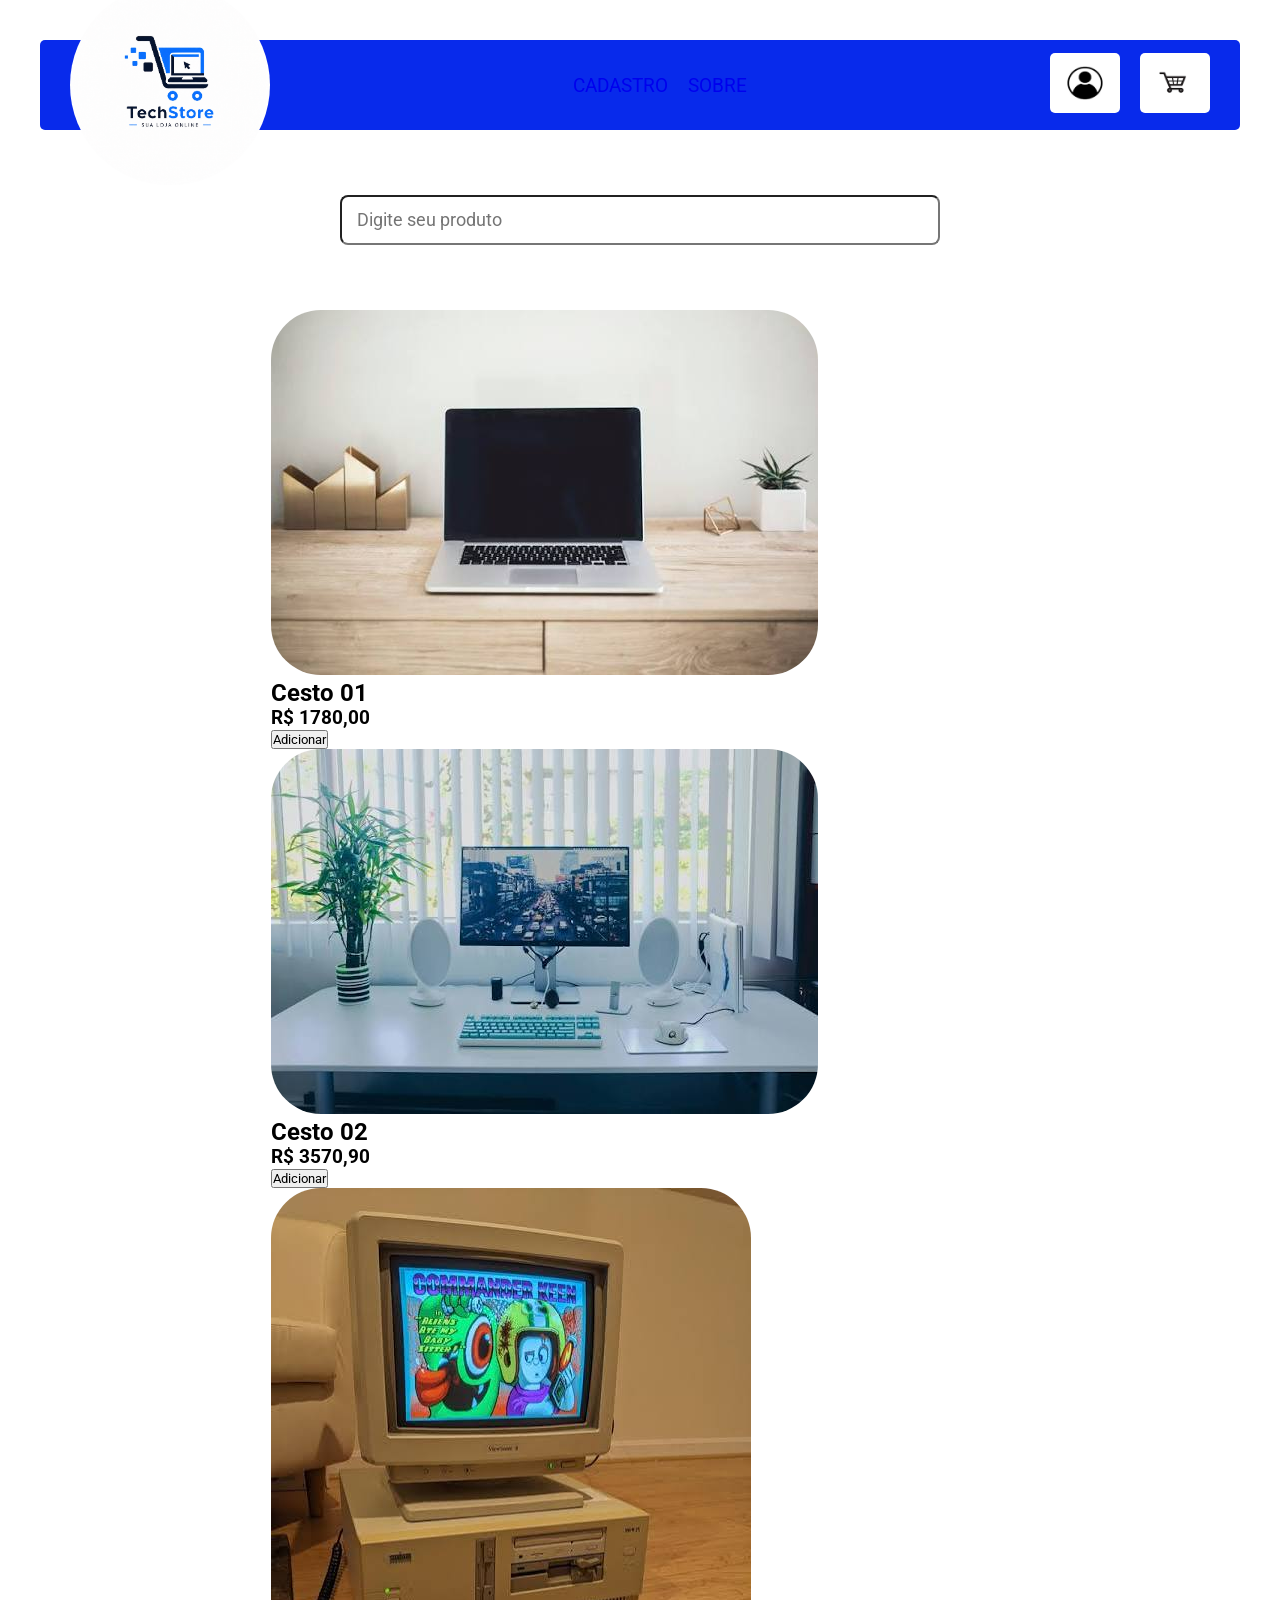
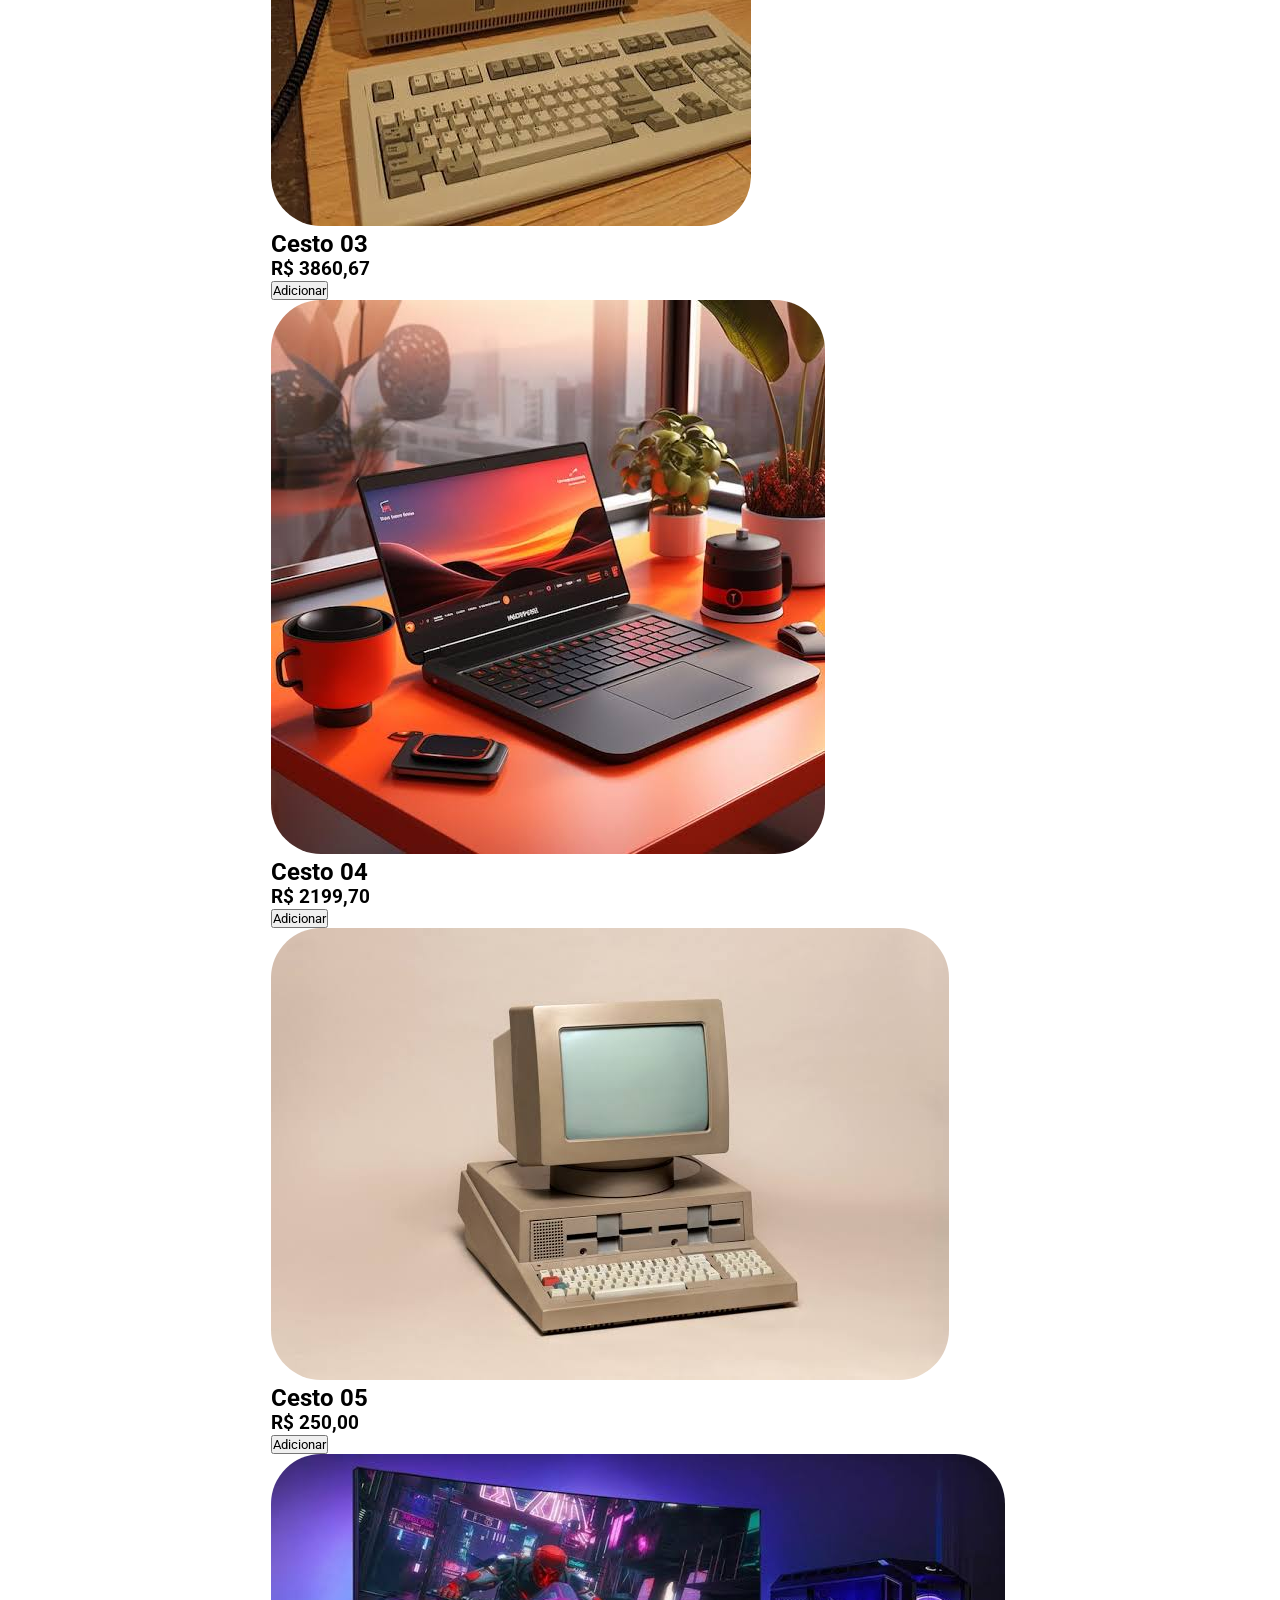
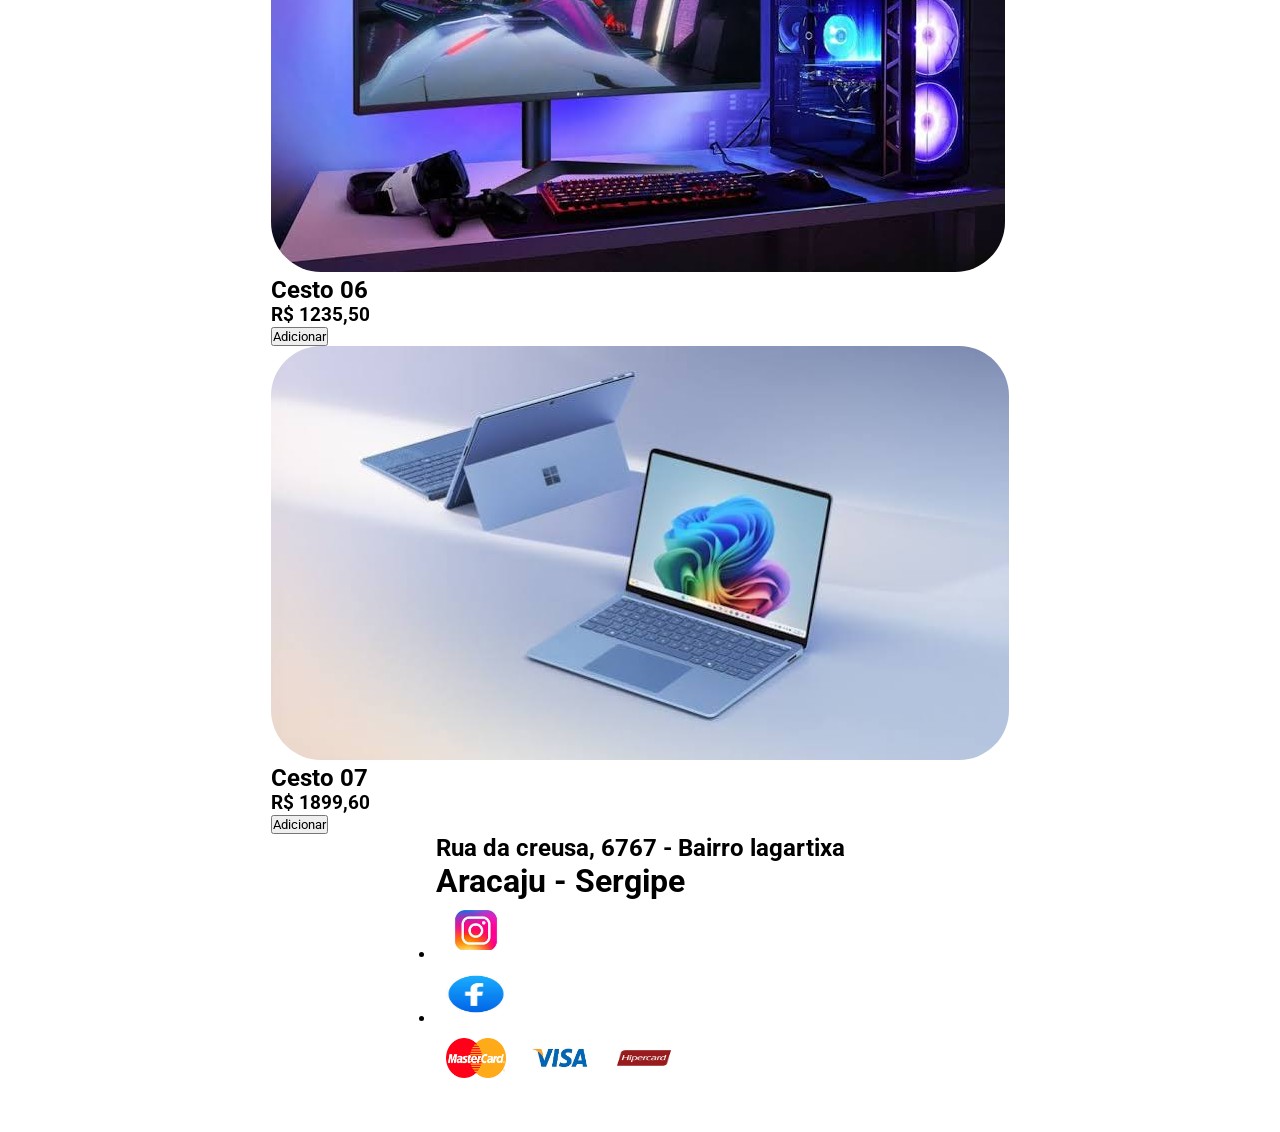
==== index.html @ 37d6b746 "organizei algumas funções do site]" ====
<!doctype html>
<html lang="pt-br">
  <head>
    <meta charset="UTF-8" />
    <meta name="viewport" content="width=device-width, initial-scale=1.0" />
    <title>Loja de computadores</title>

    <link rel="stylesheet" href="CSS/style_estrutura_pagina.css" />

    <link
      rel="icon"
      href="imagens/icones/logo_loja.png.png"
      type="image/x-icon"
    />
  </head>
  <body>
    <main id="geral">
      <header id="cabecalho">
        <div id="logo">
          <a href="index.html">
            <img src="imagens/icones/logo_loja.png.png" alt="logo-loja" />
          </a>
        </div>
        <nav id="menu">
          <ul>
            <li>
              <a href="paginas/cadastro.html" class="link_menu">Cadastro</a>
            </li>
            <li><a href="paginas/sobre.html" class="link_menu">Sobre</a></li>
          </ul>
        </nav>

        <div id="div-icones">
          <ul>
            <li>
              <a href="paginas/login.html" class="link_icone"
                ><img src="imagens/icones/download (3).png" alt="logo-login"
              /></a>
            </li>
            <li>
              <a href="paginas/carrinho.html" class="link_icone"
                ><img src="imagens/icones/download (2).png" alt="logo-carrinho"
              /></a>
            </li>
          </ul>
        </div>
      </header>

      <section id="barra-pesquisa">
        <input
          type="text"
          name="pesquisa"
          id="pesquisa"
          placeholder="Digite seu produto"
        />
      </section>

      <section id="cards">
        <div class="card">
          <img src="imagens/images (8).jpg" alt="Cesto 01" class="img_card" />

          <h2 class="titulo_card">Cesto 01</h2>
          <h3 class="valor_card">R$ 1780,00</h3>
          <button class="btn_card">Adicionar</button>
        </div>

        <div class="card">
          <img src="imagens/images (9).jpg" alt="Cesto 02" class="img_card" />
          <h2 class="titulo_card">Cesto 02</h2>
          <h3 class="valor_card">R$ 3570,90</h3>
          <button class="btn_card">Adicionar</button>
        </div>

        <div class="card">
          <img src="imagens/images (6).jpg" alt="Cesto 03" class="img_card" />
          <h2 class="titulo_card">Cesto 03</h2>
          <h3 class="valor_card">R$ 3860,67</h3>
          <button class="btn_card">Adicionar</button>
        </div>

        <div class="card">
          <img src="imagens/images (11).jpg" alt="Cesto 04" class="img_card" />
          <h2 class="titulo_card">Cesto 04</h2>
          <h3 class="valor_card">R$ 2199,70</h3>
          <button class="btn_card">Adicionar</button>
        </div>

        <div class="card">
          <img src="imagens/images (12).jpg" alt="Cesto 05" class="img_card" />
          <h2 class="titulo_card">Cesto 05</h2>
          <h3 class="valor_card">R$ 250,00</h3>
          <button class="btn_card">Adicionar</button>
        </div>

        <div class="card">
          <img src="imagens/images.jpg" alt="Cesto 06" class="img_card" />
          <h2 class="titulo_card">Cesto 06</h2>
          <h3 class="valor_card">R$ 1235,50</h3>
          <button class="btn_card">Adicionar</button>
        </div>

        <div class="card">
          <img src="imagens/images (14).jpg" alt="Cesto 07" class="img_card" />
          <h2 class="titulo_card">Cesto 07</h2>
          <h3 class="valor_card">R$ 1899,60</h3>
          <button class="btn_card">Adicionar</button>
        </div>
      </section>

      <footer id="rodape">
        <div id="dadosloja">
          <h2>Rua da creusa, 6767 - Bairro lagartixa</h2>
          <h1>Aracaju - Sergipe</h1>
        </div>

        <div id="icone_sociais">
          <ul>
            <li>
              <a href="https://www.instagram.com/seu_usuario"
                ><img src="imagens/icones/instagram_logo.png" alt="instagram"
              /></a>
            </li>
            <li>
              <a href="https://www.facebook.com/seu_usuario"
                ><img src="imagens/icones/facebook_logo.png" alt="facebook"
              /></a>
            </li>
          </ul>
          <!----->
          <div id="cartoes">
            <img src="imagens/icones/download.png" alt="hipercard" />
            <img src="imagens/icones/download.jpg" alt="mastercard" />
            <img src="imagens/icones/download (1).png" alt="visa" />
          </div>
        </div>
      </footer>
    </main>
  </body>
</html>
---- CSS/style_estrutura_pagina.css ----
@import url('https://fonts.googleapis.com/css2?family=Roboto:ital,wght@0,100..900;1,100..900&display=swap');




*{
    margin: 0px;
    padding: 0px;
    box-sizing: border-box;
    font-family: 'roboto', sans-serif;
}

:root{
    --cor_principal: #082aeb;
    --cor_botao01: #e9e9e9; 
    --cor_vermelha: rgb(214, 22, 22);
    --cor_link_menu: rgb(0, 0, 0);
    --cor_corpo_site: #ffffff;
}

#geral{
    margin: 20px;
    padding: 20px;
    display: flex;
    flex-direction: column;
    justify-content: center;
    align-items: center;
    background-color:  var(--cor_corpo_site);
}

#cabecalho{
    width: 100%;
    height: 90px;
    background-color: var(--cor_principal);
    padding: 0 30px;
    display: flex;
    justify-content: space-between;
    align-items: center;
    border-radius: 5px;
}

.card img{
    border-radius: 50px;
}
#logo img{
    width: 200px;
    height: auto;
    display: block;
    border-radius: 600px;
}

#menu{
    width: 350px;
    height: 50px;
    display: flex;
    align-items: center;
    justify-content: center;
}

#cabecalho ul{
    display: flex;
    list-style: none;
    text-align: center;
    gap: 20px;
}

#div-icones img{
    width: 70px;
    height: 60px;
    border-radius: 5px;
}

#menu a:link{
    font-size: 1.2em;
    text-transform: uppercase;
    text-decoration: none;
}

#menu a:visited{
    font-size: 1.3em;
    text-decoration: none;
    color: var(--cor_link_menu);
}

#menu a:hover{
    font-size: 1.6em;
    text-transform: uppercase;
    text-decoration: none;
    color: var(--cor_botao01);
}

#menu a:active{
    font-size: 1.3em;
    text-transform: uppercase;
    text-decoration: none;
    color: var(--cor_vermelha);
}

#barra-pesquisa{
    width: 800px;
    height: 180px;
    display: flex;
    align-items: center;
    justify-content: center;
}

#pesquisa{
    width: 80%;
    max-width: 600px;
    height: 50px;
    padding: 15px;
    border-radius: 8px;
    font-size: 1.1em;
}

#icone_sociais img{
    width: 80px;
    padding: 10px;
    align-items: center;
    height: 60px;
}
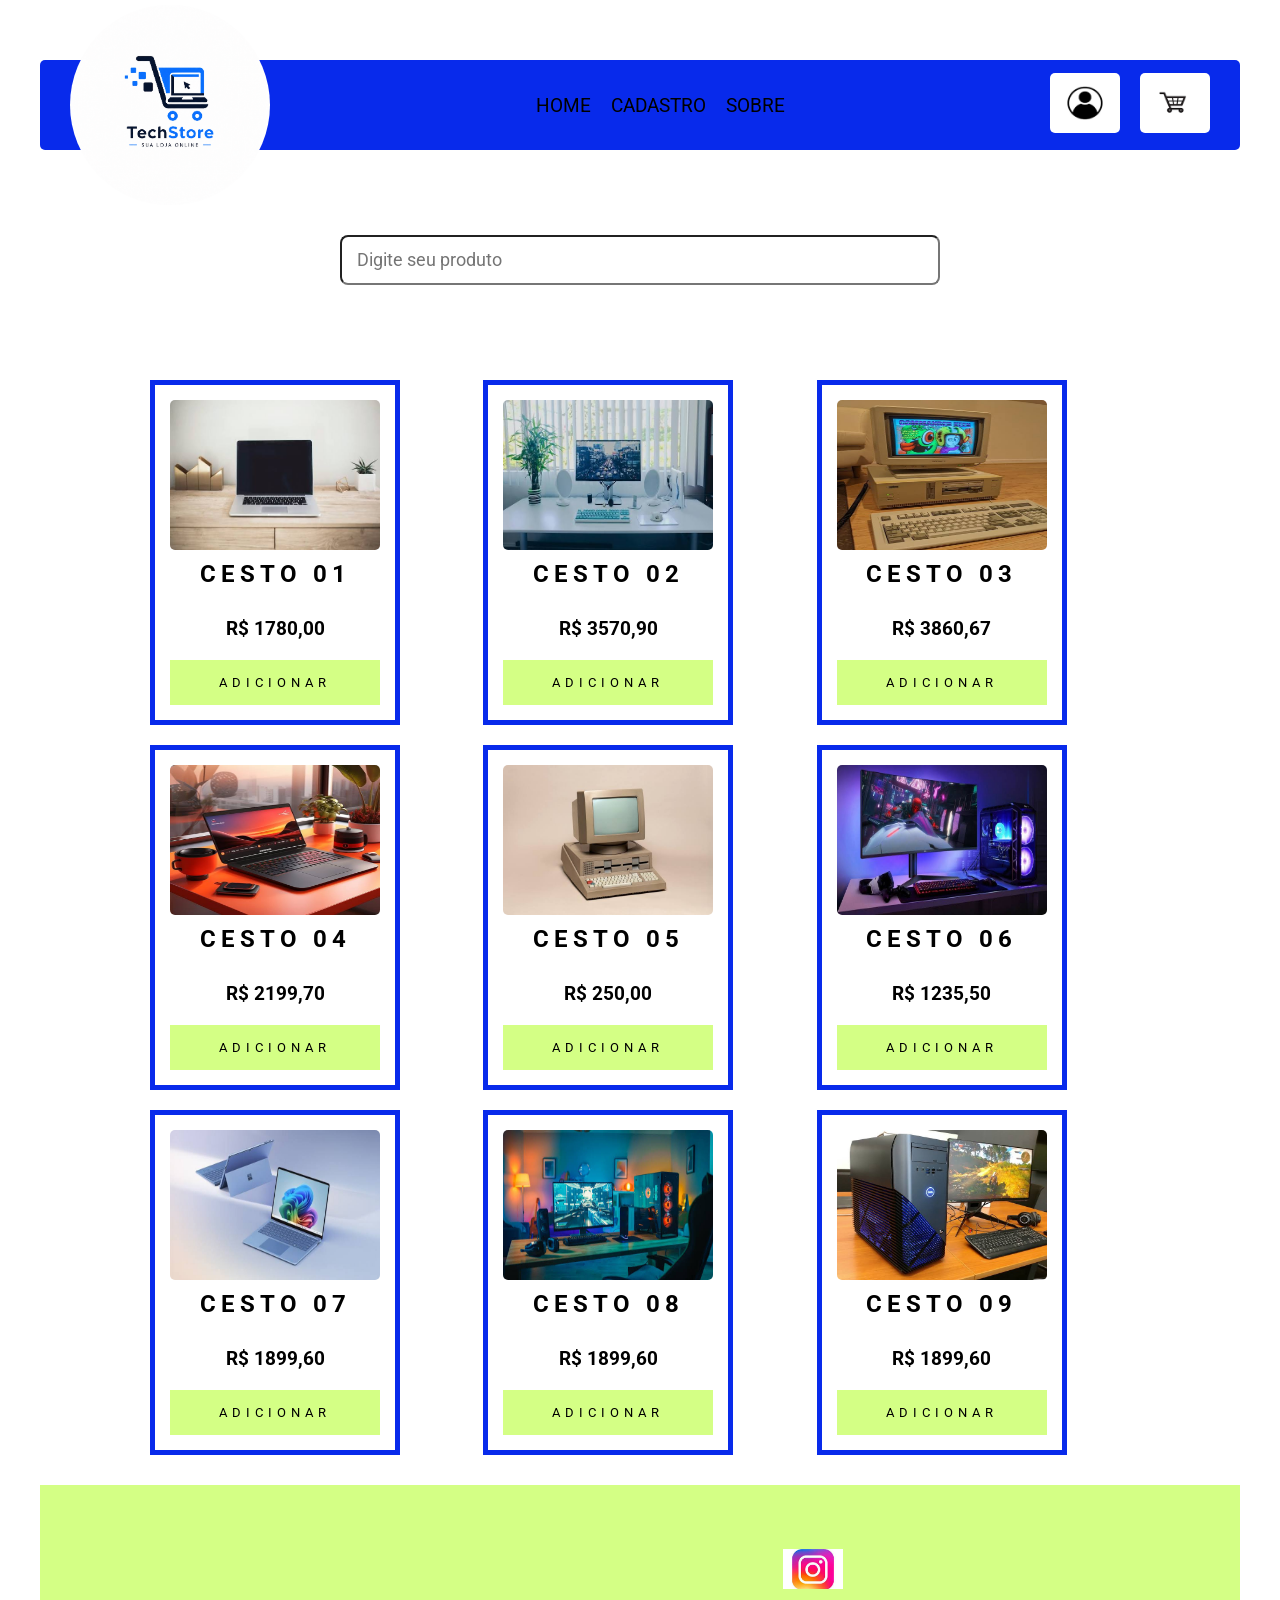
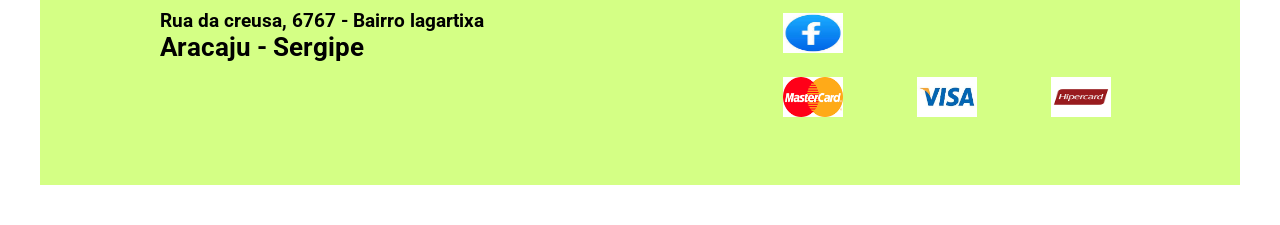
==== commit cb319ae3: "fiz alterações no meu site" ====
--- a/index.html
+++ b/index.html
@@ -24,8 +24,9 @@
         <nav id="menu">
           <ul>
             <li>
-              <a href="paginas/cadastro.html" class="link_menu">Cadastro</a>
+              <a href="paginas/cadastro.html" class="link_menu">Home</a>
             </li>
+            <li><a href="paginas/sobre.html" class="link_menu">Cadastro</a></li>
             <li><a href="paginas/sobre.html" class="link_menu">Sobre</a></li>
           </ul>
         </nav>
@@ -105,6 +106,20 @@
           <h3 class="valor_card">R$ 1899,60</h3>
           <button class="btn_card">Adicionar</button>
         </div>
+
+        <div class="card">
+          <img src="imagens/images (1).jpg" alt="Cesto 08" class="img_card" />
+          <h2 class="titulo_card">Cesto 08</h2>
+          <h3 class="valor_card">R$ 1899,60</h3>
+          <button class="btn_card">Adicionar</button>
+        </div>
+
+        <div class="card">
+          <img src="imagens/imagens (1).jpg" alt="Cesto 09" class="img_card" />
+          <h2 class="titulo_card">Cesto 09</h2>
+          <h3 class="valor_card">R$ 1899,60</h3>
+          <button class="btn_card">Adicionar</button>
+        </div>
       </section>
 
       <footer id="rodape">
@@ -136,4 +151,4 @@
       </footer>
     </main>
   </body>
-</html>
+</html>
--- a/CSS/style_estrutura_pagina.css
+++ b/CSS/style_estrutura_pagina.css
@@ -16,6 +16,8 @@
     --cor_vermelha: rgb(214, 22, 22);
     --cor_link_menu: rgb(0, 0, 0);
     --cor_corpo_site: #ffffff;
+    --cor_suave: #d4ff85;
+    --cor_branca: #ffff;
 }
 
 #geral{
@@ -34,13 +36,14 @@
     background-color: var(--cor_principal);
     padding: 0 30px;
     display: flex;
+    margin: 20px 0px;
     justify-content: space-between;
     align-items: center;
     border-radius: 5px;
 }
 
 .card img{
-    border-radius: 50px;
+    border-radius: 5px;
 }
 #logo img{
     width: 200px;
@@ -74,6 +77,7 @@
     font-size: 1.2em;
     text-transform: uppercase;
     text-decoration: none;
+    color: var(--cor_link_menu);
 }
 
 #menu a:visited{
@@ -118,11 +122,82 @@
     padding: 10px;
     align-items: center;
     height: 60px;
-}
-
-
-
-
-
-
-
+    margin-left: 50px;
+}
+
+#icone_sociais ul{
+    list-style: none;
+}
+
+#cards{
+    background-color: rgb(255, 255, 255);
+    width: 1000px;
+    min-height: 600px;
+    margin: 20px 0;
+    padding: 10px;
+    display: grid;
+    grid-template-columns: repeat(auto-fit, minmax(250px, 1fr));
+    gap: 20px;
+}
+
+.card{
+    width: 250px;
+    min-height: 300px;
+    border: solid 5px var(--cor_principal);
+    padding: 15px;
+    display: flex;
+    flex-direction: column;
+    align-items: center;
+    justify-content: center;
+}
+
+.card:hover{
+    transform: translatey(-5px);
+
+}
+
+.card h2{
+    text-transform: uppercase;
+    letter-spacing: 5px;
+    margin: 10px 0px;
+}
+
+.card h3{
+    margin: 20px 0px;
+}
+
+.card button{
+    width: 100%;
+    height: 45px;
+    text-transform: uppercase;
+    letter-spacing: 5px;
+    border: none;
+    background-color: var(--cor_suave);
+    cursor: pointer;
+}
+
+.card img{
+    width: 100%;
+    height: 150px;
+}
+
+/*FORMATAÇÃO DO RODAPÉ*/
+#rodape{
+    width: 100%;
+    height: 300px;
+    background-color: var(--cor_suave);
+    display: flex;
+    align-items: center;
+    justify-content: center;
+    justify-content: space-around;
+}
+
+#dadosloja{
+    font-size: 0.8em;
+}
+
+div-cartoes img{
+    width: 25px;
+    height: 25px;
+}
+
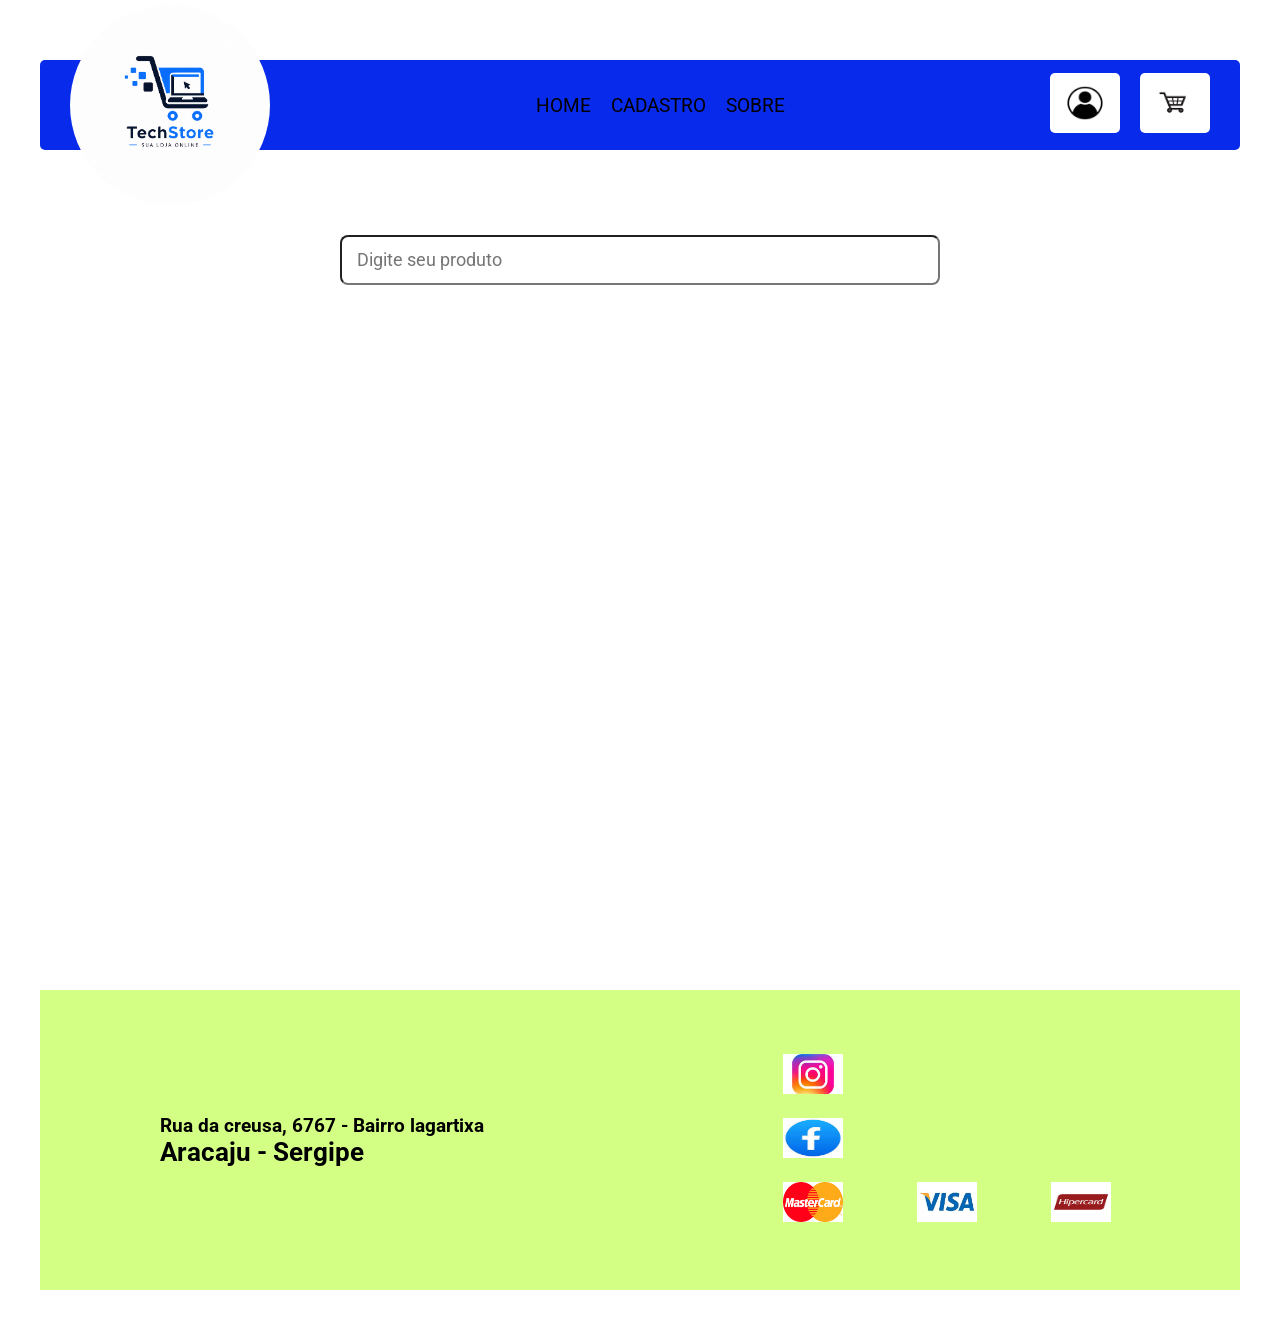
==== commit 102bcf1f: "finalizei o codigo da pasta js" ====
--- a/index.html
+++ b/index.html
@@ -6,6 +6,8 @@
     <title>Loja de computadores</title>
 
     <link rel="stylesheet" href="CSS/style_estrutura_pagina.css" />
+
+    <script src="JS/carrega_produtos.js" type="module" defer></script>
 
     <link
       rel="icon"
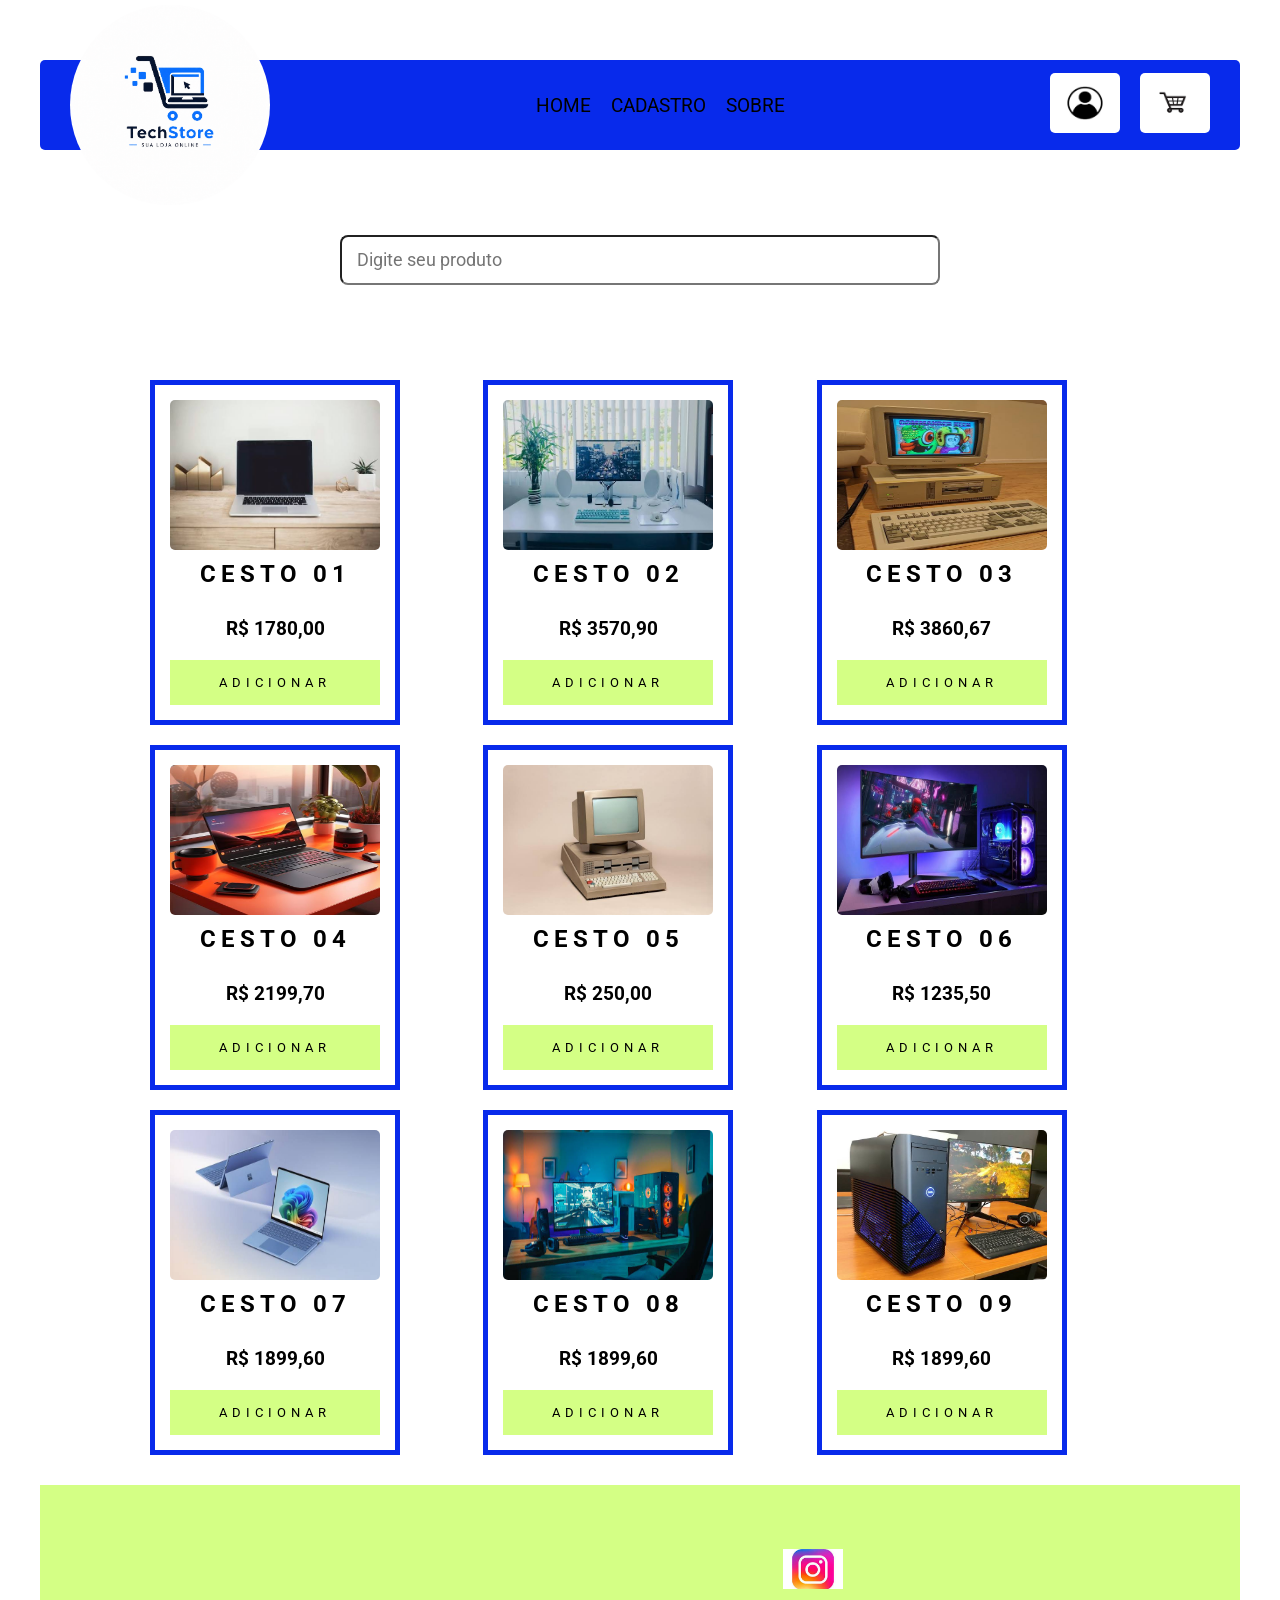
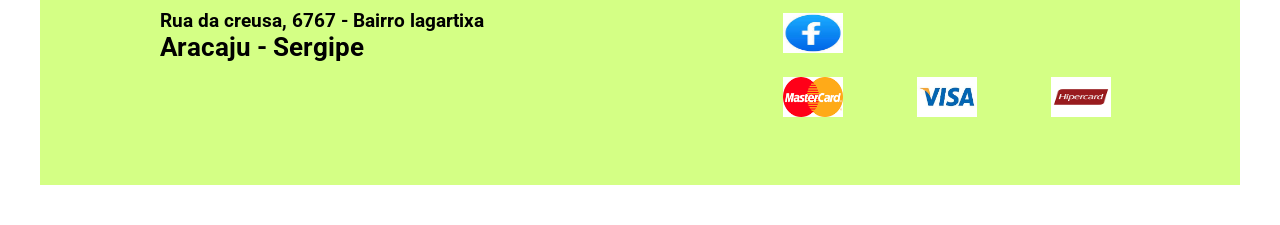
==== commit 8953e0ca: "fiz alterações na pasta js" ====
--- a/index.html
+++ b/index.html
@@ -7,7 +7,6 @@
 
     <link rel="stylesheet" href="CSS/style_estrutura_pagina.css" />
 
-    <script src="JS/carrega_produtos.js" type="module" defer></script>
 
     <link
       rel="icon"
@@ -24,7 +23,7 @@
           </a>
         </div>
         <nav id="menu">
-          <ul>
+          <ul id="menu-secoes">
             <li>
               <a href="paginas/cadastro.html" class="link_menu">Home</a>
             </li>
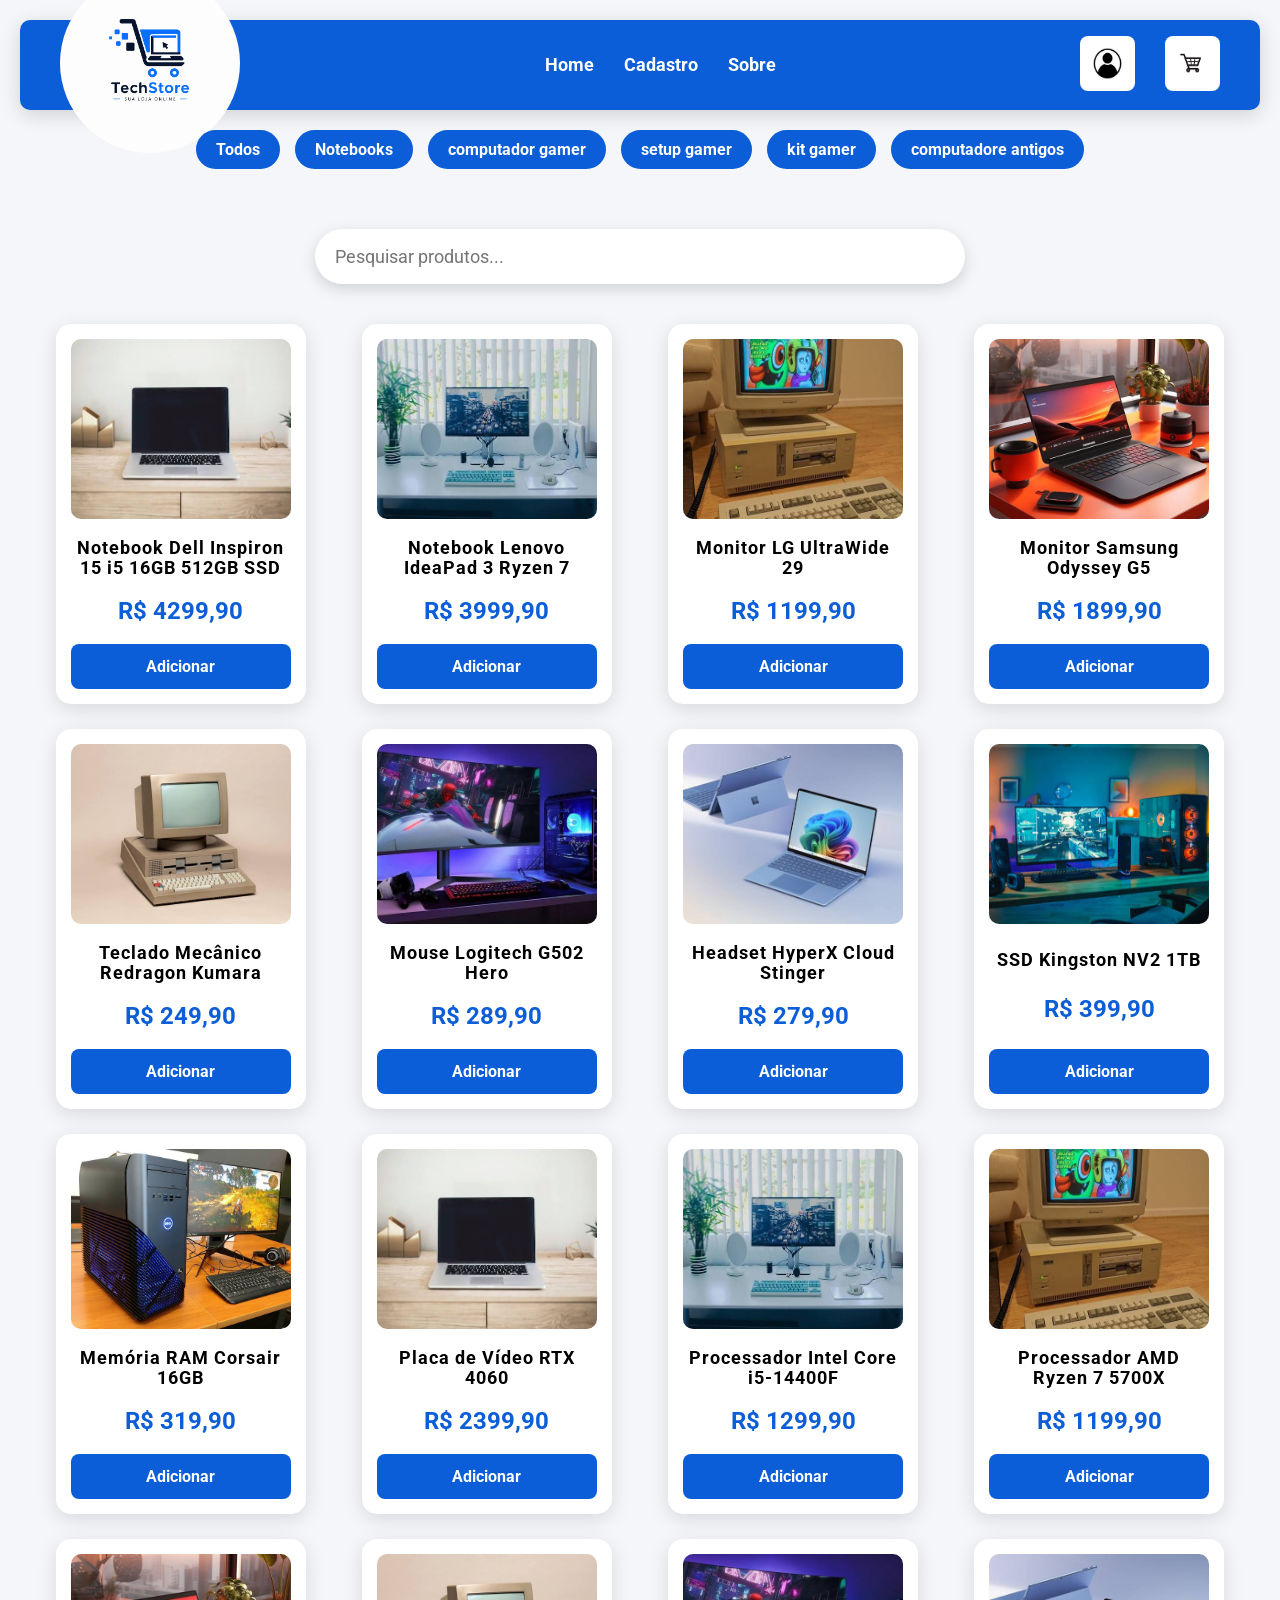
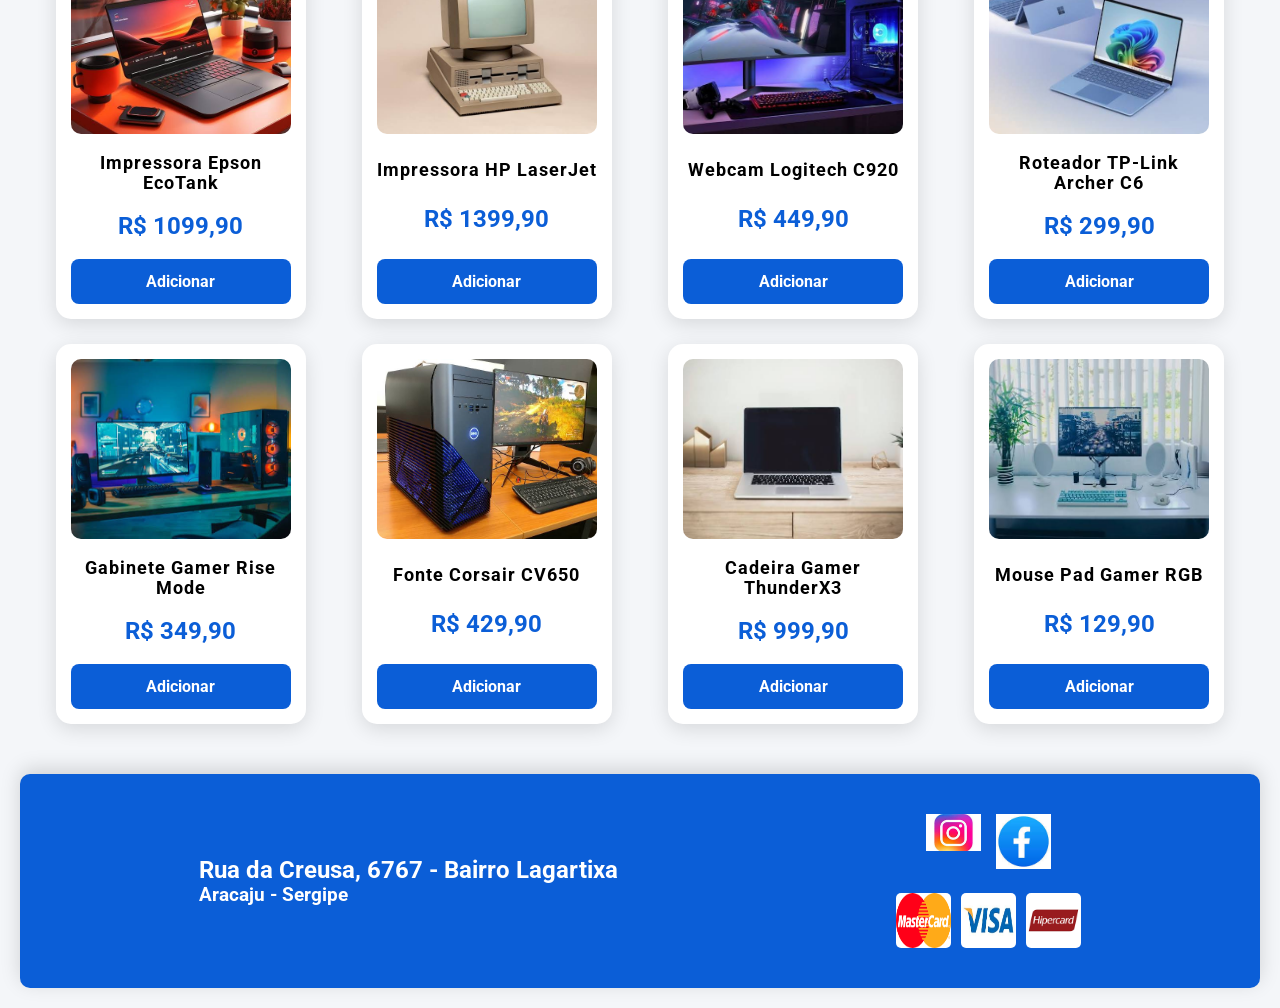
==== commit f7f55c27: "fiz alterações no em todas as pastas" ====
--- a/index.html
+++ b/index.html
@@ -1,155 +1,122 @@
-<!doctype html>
-<html lang="pt-br">
-  <head>
-    <meta charset="UTF-8" />
-    <meta name="viewport" content="width=device-width, initial-scale=1.0" />
-    <title>Loja de computadores</title>
+<!DOCTYPE html>
+<html lang="pt-BR">
 
-    <link rel="stylesheet" href="CSS/style_estrutura_pagina.css" />
+<head>
+  <meta charset="UTF-8">
+  <meta name="viewport" content="width=device-width, initial-scale=1.0">
+  <title>Loja de Computadores</title>
 
+  <link rel="stylesheet" href="CSS/style_estrutura_pagina.css">
 
-    <link
-      rel="icon"
-      href="imagens/icones/logo_loja.png.png"
-      type="image/x-icon"
-    />
-  </head>
-  <body>
-    <main id="geral">
-      <header id="cabecalho">
-        <div id="logo">
-          <a href="index.html">
-            <img src="imagens/icones/logo_loja.png.png" alt="logo-loja" />
-          </a>
-        </div>
-        <nav id="menu">
-          <ul id="menu-secoes">
-            <li>
-              <a href="paginas/cadastro.html" class="link_menu">Home</a>
-            </li>
-            <li><a href="paginas/sobre.html" class="link_menu">Cadastro</a></li>
-            <li><a href="paginas/sobre.html" class="link_menu">Sobre</a></li>
-          </ul>
-        </nav>
+  <script type="module" src="JS/carrega_produtos.js" defer></script>
 
-        <div id="div-icones">
-          <ul>
-            <li>
-              <a href="paginas/login.html" class="link_icone"
-                ><img src="imagens/icones/download (3).png" alt="logo-login"
-              /></a>
-            </li>
-            <li>
-              <a href="paginas/carrinho.html" class="link_icone"
-                ><img src="imagens/icones/download (2).png" alt="logo-carrinho"
-              /></a>
-            </li>
-          </ul>
-        </div>
-      </header>
+  <link rel="icon" href="imagens/icones/logo_loja.png.png" type="image/x-icon">
+</head>
 
-      <section id="barra-pesquisa">
-        <input
-          type="text"
-          name="pesquisa"
-          id="pesquisa"
-          placeholder="Digite seu produto"
-        />
-      </section>
+<body>
 
-      <section id="cards">
-        <div class="card">
-          <img src="imagens/images (8).jpg" alt="Cesto 01" class="img_card" />
+  <main id="geral">
 
-          <h2 class="titulo_card">Cesto 01</h2>
-          <h3 class="valor_card">R$ 1780,00</h3>
-          <button class="btn_card">Adicionar</button>
+    <header id="cabecalho">
+
+      <div id="logo">
+        <a href="index.html">
+          <img src="imagens/icones/logo_loja.png.png" alt="Logo da Loja">
+        </a>
+      </div>
+
+      <nav id="menu">
+        <ul id="menu-secoes">
+          <li><a href="index.html" class="link_menu">Home</a></li>
+          <li><a href="cadastro.html" class="link_menu">Cadastro</a></li>
+          <li><a href="sobre.html" class="link_menu">Sobre</a></li>
+        </ul>
+      </nav>
+
+      <div id="div-icones">
+        <ul>
+          <li>
+            <a href="paginas/login.html">
+              <img src="imagens/icones/download (3).png" alt="Login">
+            </a>
+          </li>
+
+          <li>
+            <a href="paginas/carrinho.html">
+              <img src="imagens/icones/download (2).png" alt="Carrinho">
+            </a>
+          </li>
+        </ul>
+      </div>
+
+    </header>
+
+    <!-- MENU DAS CATEGORIAS -->
+    <section id="categorias-produtos">
+      <ul id="categorias">
+        <!-- Criado pelo JavaScript -->
+      </ul>
+    </section>
+
+    <!-- BARRA DE PESQUISA -->
+    <section id="barra-pesquisa">
+
+      <input type="text" id="pesquisa" placeholder="Pesquisar produtos...">
+
+    </section>
+
+    <!-- PRODUTOS -->
+    <section id="cards">
+
+      <!-- Os cards serão criados pelo JavaScript -->
+
+    </section>
+
+    <!-- RODAPÉ -->
+    <footer id="rodape">
+
+      <div id="dadosloja">
+
+        <h2>Rua da Creusa, 6767 - Bairro Lagartixa</h2>
+
+        <h3>Aracaju - Sergipe</h3>
+
+      </div>
+
+      <div id="icone_sociais">
+
+        <ul>
+
+          <li>
+            <a href="#">
+              <img src="imagens/icones/instagram_logo.png" alt="Instagram">
+            </a>
+          </li>
+
+          <li>
+            <a href="#">
+              <img src="imagens/icones/facebook_logo.png" alt="Facebook">
+            </a>
+          </li>
+
+        </ul>
+
+        <div id="cartoes">
+
+          <img src="imagens/icones/download.png" alt="Hipercard">
+
+          <img src="imagens/icones/download.jpg" alt="Mastercard">
+
+          <img src="imagens/icones/download (1).png" alt="Visa">
+
         </div>
 
-        <div class="card">
-          <img src="imagens/images (9).jpg" alt="Cesto 02" class="img_card" />
-          <h2 class="titulo_card">Cesto 02</h2>
-          <h3 class="valor_card">R$ 3570,90</h3>
-          <button class="btn_card">Adicionar</button>
-        </div>
+      </div>
 
-        <div class="card">
-          <img src="imagens/images (6).jpg" alt="Cesto 03" class="img_card" />
-          <h2 class="titulo_card">Cesto 03</h2>
-          <h3 class="valor_card">R$ 3860,67</h3>
-          <button class="btn_card">Adicionar</button>
-        </div>
+    </footer>
 
-        <div class="card">
-          <img src="imagens/images (11).jpg" alt="Cesto 04" class="img_card" />
-          <h2 class="titulo_card">Cesto 04</h2>
-          <h3 class="valor_card">R$ 2199,70</h3>
-          <button class="btn_card">Adicionar</button>
-        </div>
+  </main>
 
-        <div class="card">
-          <img src="imagens/images (12).jpg" alt="Cesto 05" class="img_card" />
-          <h2 class="titulo_card">Cesto 05</h2>
-          <h3 class="valor_card">R$ 250,00</h3>
-          <button class="btn_card">Adicionar</button>
-        </div>
+</body>
 
-        <div class="card">
-          <img src="imagens/images.jpg" alt="Cesto 06" class="img_card" />
-          <h2 class="titulo_card">Cesto 06</h2>
-          <h3 class="valor_card">R$ 1235,50</h3>
-          <button class="btn_card">Adicionar</button>
-        </div>
-
-        <div class="card">
-          <img src="imagens/images (14).jpg" alt="Cesto 07" class="img_card" />
-          <h2 class="titulo_card">Cesto 07</h2>
-          <h3 class="valor_card">R$ 1899,60</h3>
-          <button class="btn_card">Adicionar</button>
-        </div>
-
-        <div class="card">
-          <img src="imagens/images (1).jpg" alt="Cesto 08" class="img_card" />
-          <h2 class="titulo_card">Cesto 08</h2>
-          <h3 class="valor_card">R$ 1899,60</h3>
-          <button class="btn_card">Adicionar</button>
-        </div>
-
-        <div class="card">
-          <img src="imagens/imagens (1).jpg" alt="Cesto 09" class="img_card" />
-          <h2 class="titulo_card">Cesto 09</h2>
-          <h3 class="valor_card">R$ 1899,60</h3>
-          <button class="btn_card">Adicionar</button>
-        </div>
-      </section>
-
-      <footer id="rodape">
-        <div id="dadosloja">
-          <h2>Rua da creusa, 6767 - Bairro lagartixa</h2>
-          <h1>Aracaju - Sergipe</h1>
-        </div>
-
-        <div id="icone_sociais">
-          <ul>
-            <li>
-              <a href="https://www.instagram.com/seu_usuario"
-                ><img src="imagens/icones/instagram_logo.png" alt="instagram"
-              /></a>
-            </li>
-            <li>
-              <a href="https://www.facebook.com/seu_usuario"
-                ><img src="imagens/icones/facebook_logo.png" alt="facebook"
-              /></a>
-            </li>
-          </ul>
-          <!----->
-          <div id="cartoes">
-            <img src="imagens/icones/download.png" alt="hipercard" />
-            <img src="imagens/icones/download.jpg" alt="mastercard" />
-            <img src="imagens/icones/download (1).png" alt="visa" />
-          </div>
-        </div>
-      </footer>
-    </main>
-  </body>
 </html>
--- a/CSS/style_estrutura_pagina.css
+++ b/CSS/style_estrutura_pagina.css
@@ -1,203 +1,268 @@
-@import url('https://fonts.googleapis.com/css2?family=Roboto:ital,wght@0,100..900;1,100..900&display=swap');
-
-
-
+@import url('https://fonts.googleapis.com/css2?family=Roboto:wght@100..900&display=swap');
 
 *{
-    margin: 0px;
-    padding: 0px;
+    margin: 0;
+    padding: 0;
     box-sizing: border-box;
-    font-family: 'roboto', sans-serif;
+    font-family: 'Roboto', sans-serif;
 }
 
 :root{
-    --cor_principal: #082aeb;
-    --cor_botao01: #e9e9e9; 
-    --cor_vermelha: rgb(214, 22, 22);
-    --cor_link_menu: rgb(0, 0, 0);
-    --cor_corpo_site: #ffffff;
+    --cor_principal: #0b5ed7;
+    --cor_principal_hover:#084298;
+    --cor_botao01: #f8f9fa;
+    --cor_vermelha: #dc3545;
+    --cor_link_menu: #ffffff;
+    --cor_corpo_site: #f4f6f9;
     --cor_suave: #d4ff85;
-    --cor_branca: #ffff;
+    --cor_branca: #ffffff;
+}
+
+body{
+    background: var(--cor_corpo_site);
 }
 
 #geral{
-    margin: 20px;
+    width: 100%;
+    margin: auto;
     padding: 20px;
     display: flex;
     flex-direction: column;
-    justify-content: center;
-    align-items: center;
-    background-color:  var(--cor_corpo_site);
-}
+    align-items: center;
+}
+
+/* CABEÇALHO */
 
 #cabecalho{
     width: 100%;
     height: 90px;
+    background: var(--cor_principal);
+    padding: 0 40px;
+    display: flex;
+    justify-content: space-between;
+    align-items: center;
+    border-radius: 10px;
+    box-shadow: 0 5px 20px rgba(0,0,0,.15);
+}
+
+#logo img{
+    width: 180px;
+    border-radius: 50%;
+    transition: .3s;
+}
+
+#logo img:hover{
+    transform: scale(1.05);
+}
+
+#menu{
+    display: flex;
+    align-items: center;
+    justify-content: center;
+}
+
+#cabecalho ul{
+    display: flex;
+    list-style: none;
+    gap: 30px;
+}
+
+#menu a{
+    text-decoration: none;
+    color: white;
+    font-size: 1.1em;
+    font-weight: bold;
+    transition: .3s;
+}
+
+#menu a:hover{
+    color: var(--cor_suave);
+}
+
+#div-icones img{
+    width: 55px;
+    height: 55px;
+    border-radius: 8px;
+    transition: .3s;
+}
+
+#div-icones img:hover{
+    transform: scale(1.1);
+}
+
+/* BARRA DE PESQUISA */
+
+#barra-pesquisa{
+    width: 100%;
+    display: flex;
+    justify-content: center;
+    margin: 40px 0;
+}
+
+#pesquisa{
+    width: 650px;
+    height: 55px;
+    padding: 0 20px;
+    border: none;
+    border-radius: 30px;
+    outline: none;
+    font-size: 1.1em;
+    box-shadow: 0 5px 15px rgba(0,0,0,.15);
+}
+
+/* CARDS */
+
+#cards{
+    width: 1200px;
+    display: grid;
+    grid-template-columns: repeat(auto-fit,minmax(250px,1fr));
+    gap: 25px;
+    justify-items: center;
+}
+
+.card{
+    width:250px;
+    min-height:380px;
+    background: white;
+    border-radius:15px;
+    overflow:hidden;
+    display:flex;
+    flex-direction:column;
+    justify-content:space-between;
+    align-items:center;
+    padding:15px;
+    transition:.3s;
+    box-shadow:0 5px 20px rgba(0,0,0,.12);
+}
+
+.card:hover{
+    transform:translateY(-8px);
+    box-shadow:0 15px 30px rgba(0,0,0,.20);
+}
+
+.card img{
+    width:100%;
+    height:180px;
+    object-fit:cover;
+    border-radius:10px;
+}
+
+.card h2{
+    margin-top:15px;
+    font-size:1.1em;
+    text-align:center;
+    letter-spacing:1px;
+}
+
+.card h3{
+    margin:15px 0;
+}
+
+.valor_card{
+    color:var(--cor_principal);
+    font-size:1.5em;
+    font-weight:bold;
+}
+
+.card button{
+    width:100%;
+    height:45px;
+    border:none;
+    border-radius:8px;
+    background:var(--cor_principal);
+    color:white;
+    font-size:1em;
+    font-weight:bold;
+    cursor:pointer;
+    transition:.3s;
+}
+
+.card button:hover{
+    background:var(--cor_principal_hover);
+}
+
+/* RODAPÉ */
+
+#rodape{
+    width:100%;
+    margin-top:50px;
+    background:var(--cor_principal);
+    color:white;
+    border-radius:10px;
+    display:flex;
+    justify-content:space-around;
+    align-items:center;
+    padding:40px;
+    box-shadow:0 -5px 20px rgba(0,0,0,.15);
+}
+
+#dadosloja h1{
+    margin-top:10px;
+}
+
+#icone_sociais ul{
+    display:flex;
+    list-style:none;
+    justify-content:center;
+    gap:15px;
+    margin-bottom:20px;
+}
+
+#icone_sociais img{
+    width:55px;
+    transition:.3s;
+}
+
+#icone_sociais img:hover{
+    transform:scale(1.15);
+}
+
+#cartoes{
+    display:flex;
+    justify-content:center;
+    gap:10px;
+    margin-top:15px;
+}
+
+#cartoes img{
+    width:55px;
+    border-radius:5px;
+}
+/* MENU DE CATEGORIAS */
+
+#categorias-produtos{
+    width: 100%;
+    display: flex;
+    justify-content: center;
+    margin: 20px 0;
+}
+
+#categorias{
+    list-style: none;
+    display: flex;
+    justify-content: center;
+    align-items: center;
+    gap: 15px;
+    flex-wrap: wrap;
+}
+
+#categorias li{
+    list-style: none;
+}
+
+#categorias a{
+    display: block;
+    padding: 10px 20px;
     background-color: var(--cor_principal);
-    padding: 0 30px;
-    display: flex;
-    margin: 20px 0px;
-    justify-content: space-between;
-    align-items: center;
-    border-radius: 5px;
-}
-
-.card img{
-    border-radius: 5px;
-}
-#logo img{
-    width: 200px;
-    height: auto;
-    display: block;
-    border-radius: 600px;
-}
-
-#menu{
-    width: 350px;
-    height: 50px;
-    display: flex;
-    align-items: center;
-    justify-content: center;
-}
-
-#cabecalho ul{
-    display: flex;
-    list-style: none;
-    text-align: center;
-    gap: 20px;
-}
-
-#div-icones img{
-    width: 70px;
-    height: 60px;
-    border-radius: 5px;
-}
-
-#menu a:link{
-    font-size: 1.2em;
-    text-transform: uppercase;
+    color: white;
     text-decoration: none;
-    color: var(--cor_link_menu);
-}
-
-#menu a:visited{
-    font-size: 1.3em;
-    text-decoration: none;
-    color: var(--cor_link_menu);
-}
-
-#menu a:hover{
-    font-size: 1.6em;
-    text-transform: uppercase;
-    text-decoration: none;
-    color: var(--cor_botao01);
-}
-
-#menu a:active{
-    font-size: 1.3em;
-    text-transform: uppercase;
-    text-decoration: none;
-    color: var(--cor_vermelha);
-}
-
-#barra-pesquisa{
-    width: 800px;
-    height: 180px;
-    display: flex;
-    align-items: center;
-    justify-content: center;
-}
-
-#pesquisa{
-    width: 80%;
-    max-width: 600px;
-    height: 50px;
-    padding: 15px;
-    border-radius: 8px;
-    font-size: 1.1em;
-}
-
-#icone_sociais img{
-    width: 80px;
-    padding: 10px;
-    align-items: center;
-    height: 60px;
-    margin-left: 50px;
-}
-
-#icone_sociais ul{
-    list-style: none;
-}
-
-#cards{
-    background-color: rgb(255, 255, 255);
-    width: 1000px;
-    min-height: 600px;
-    margin: 20px 0;
-    padding: 10px;
-    display: grid;
-    grid-template-columns: repeat(auto-fit, minmax(250px, 1fr));
-    gap: 20px;
-}
-
-.card{
-    width: 250px;
-    min-height: 300px;
-    border: solid 5px var(--cor_principal);
-    padding: 15px;
-    display: flex;
-    flex-direction: column;
-    align-items: center;
-    justify-content: center;
-}
-
-.card:hover{
-    transform: translatey(-5px);
-
-}
-
-.card h2{
-    text-transform: uppercase;
-    letter-spacing: 5px;
-    margin: 10px 0px;
-}
-
-.card h3{
-    margin: 20px 0px;
-}
-
-.card button{
-    width: 100%;
-    height: 45px;
-    text-transform: uppercase;
-    letter-spacing: 5px;
-    border: none;
+    border-radius: 30px;
+    font-weight: bold;
+    transition: .3s;
+}
+
+#categorias a:hover{
     background-color: var(--cor_suave);
-    cursor: pointer;
-}
-
-.card img{
-    width: 100%;
-    height: 150px;
-}
-
-/*FORMATAÇÃO DO RODAPÉ*/
-#rodape{
-    width: 100%;
-    height: 300px;
-    background-color: var(--cor_suave);
-    display: flex;
-    align-items: center;
-    justify-content: center;
-    justify-content: space-around;
-}
-
-#dadosloja{
-    font-size: 0.8em;
-}
-
-div-cartoes img{
-    width: 25px;
-    height: 25px;
-}
-
+    color: black;
+    transform: translateY(-3px);
+}
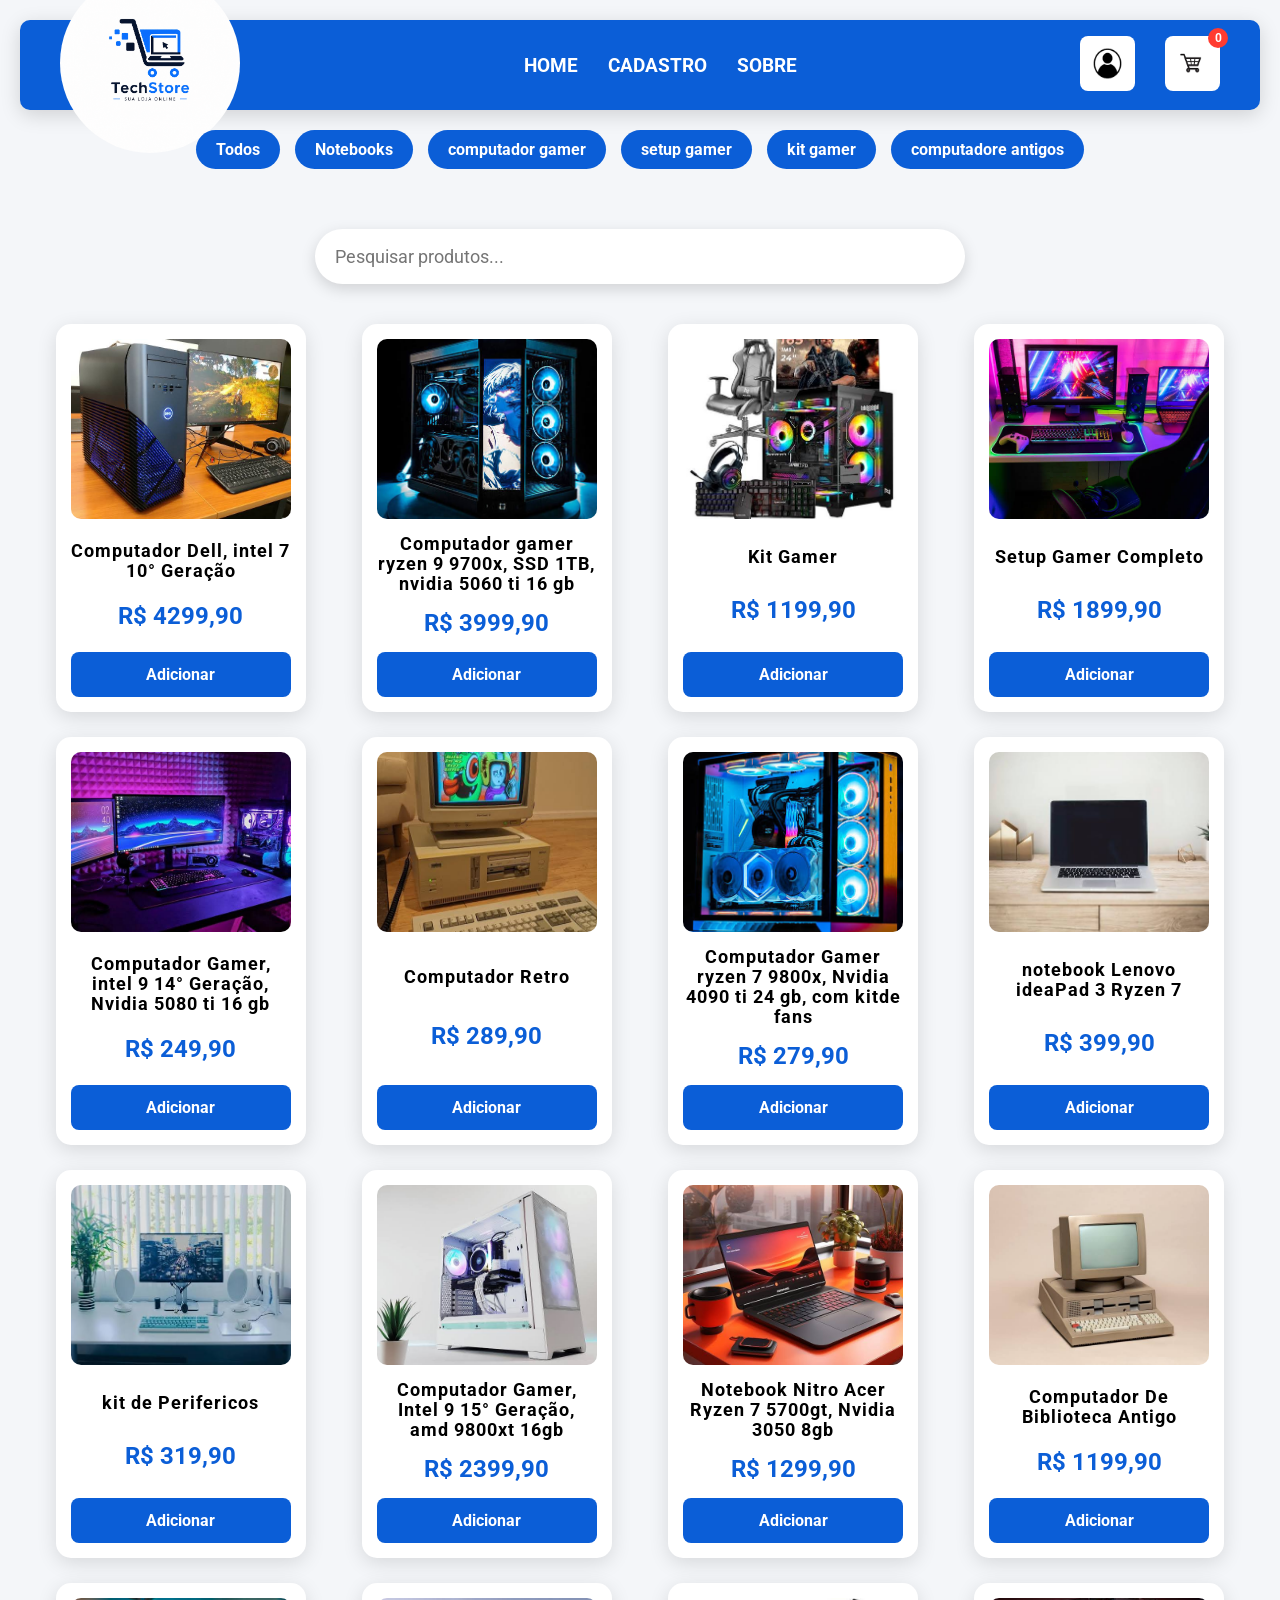
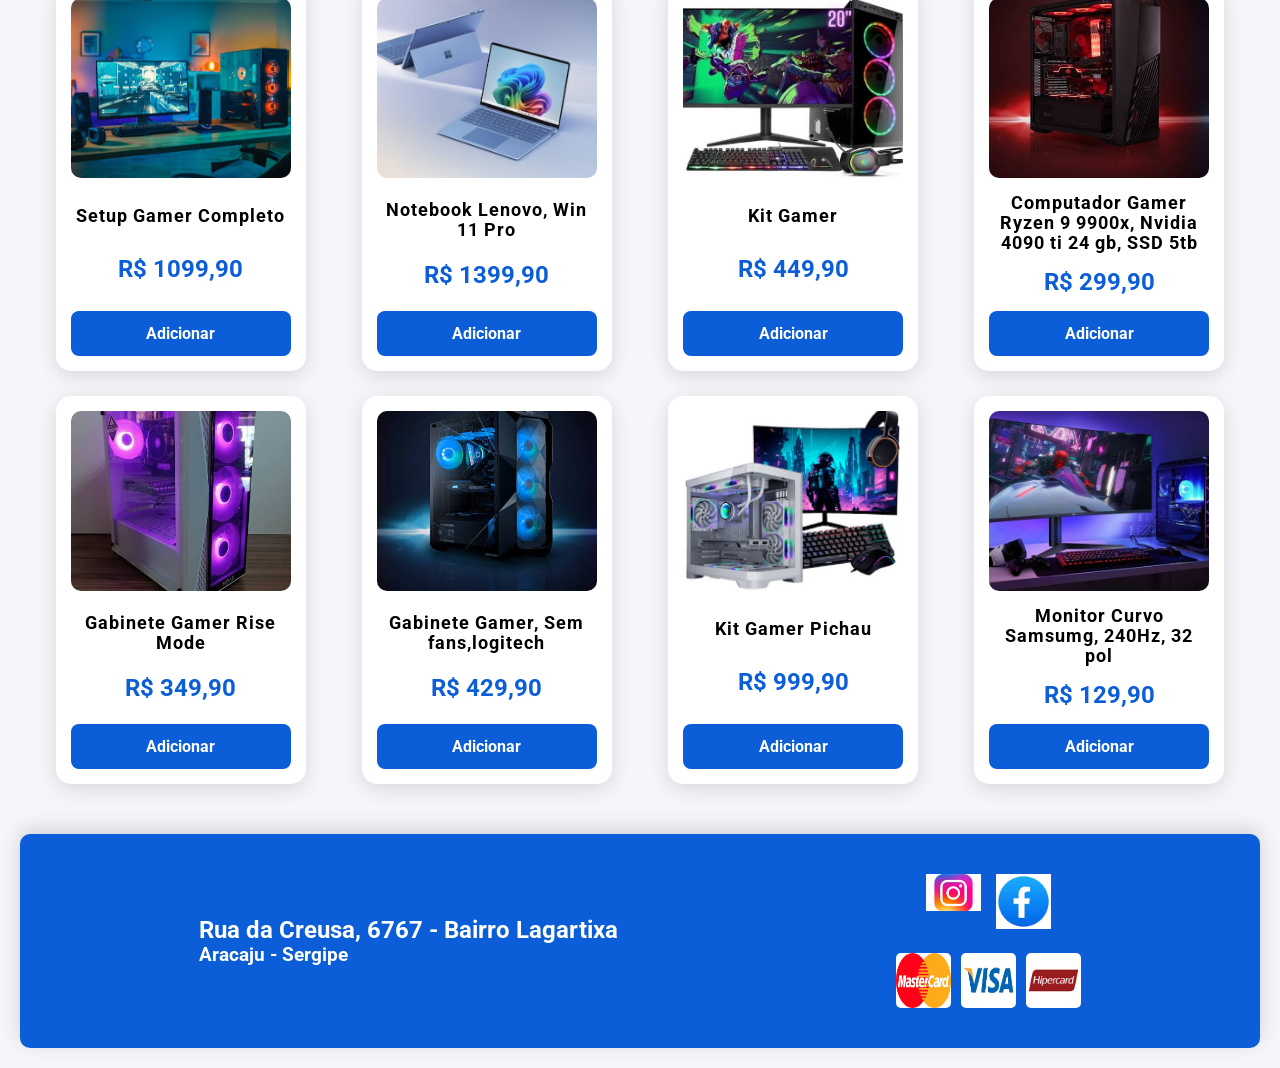
==== commit f2a8f4de: "finalizei a parte do carrinho do site" ====
--- a/index.html
+++ b/index.html
@@ -36,14 +36,15 @@
       <div id="div-icones">
         <ul>
           <li>
-            <a href="paginas/login.html">
+            <a href="login.html">
               <img src="imagens/icones/download (3).png" alt="Login">
             </a>
           </li>
 
           <li>
-            <a href="paginas/carrinho.html">
+            <a href="carrinho.html" class="icone-carrinho"> 
               <img src="imagens/icones/download (2).png" alt="Carrinho">
+              <span id="contador-carrinho">0</span>
             </a>
           </li>
         </ul>
--- a/CSS/style_estrutura_pagina.css
+++ b/CSS/style_estrutura_pagina.css
@@ -68,15 +68,18 @@
 }
 
 #menu a{
+    font-size: 1.2em;
+    text-transform: uppercase;
     text-decoration: none;
     color: white;
-    font-size: 1.1em;
     font-weight: bold;
-    transition: .3s;
+    display: inline-block;
+    transition: transform 0.3s ease, color 0.3s ease;
 }
 
 #menu a:hover{
     color: var(--cor_suave);
+    transform: scale(1.15);
 }
 
 #div-icones img{
@@ -265,4 +268,38 @@
     background-color: var(--cor_suave);
     color: black;
     transform: translateY(-3px);
+}
+/* ==========================
+   ÍCONE DO CARRINHO
+========================== */
+
+.icone-carrinho{
+    position: relative;
+    display: inline-flex;
+    align-items: center;
+    justify-content: center;
+}
+
+#contador-carrinho{
+    position: absolute;
+
+    top: -8px;
+    right: -8px;
+
+    min-width: 20px;
+    height: 20px;
+
+    padding: 0 5px;
+
+    border-radius: 50px;
+
+    background: #ff3b30;
+    color: white;
+
+    display: flex;
+    justify-content: center;
+    align-items: center;
+
+    font-size: 12px;
+    font-weight: bold;
 }
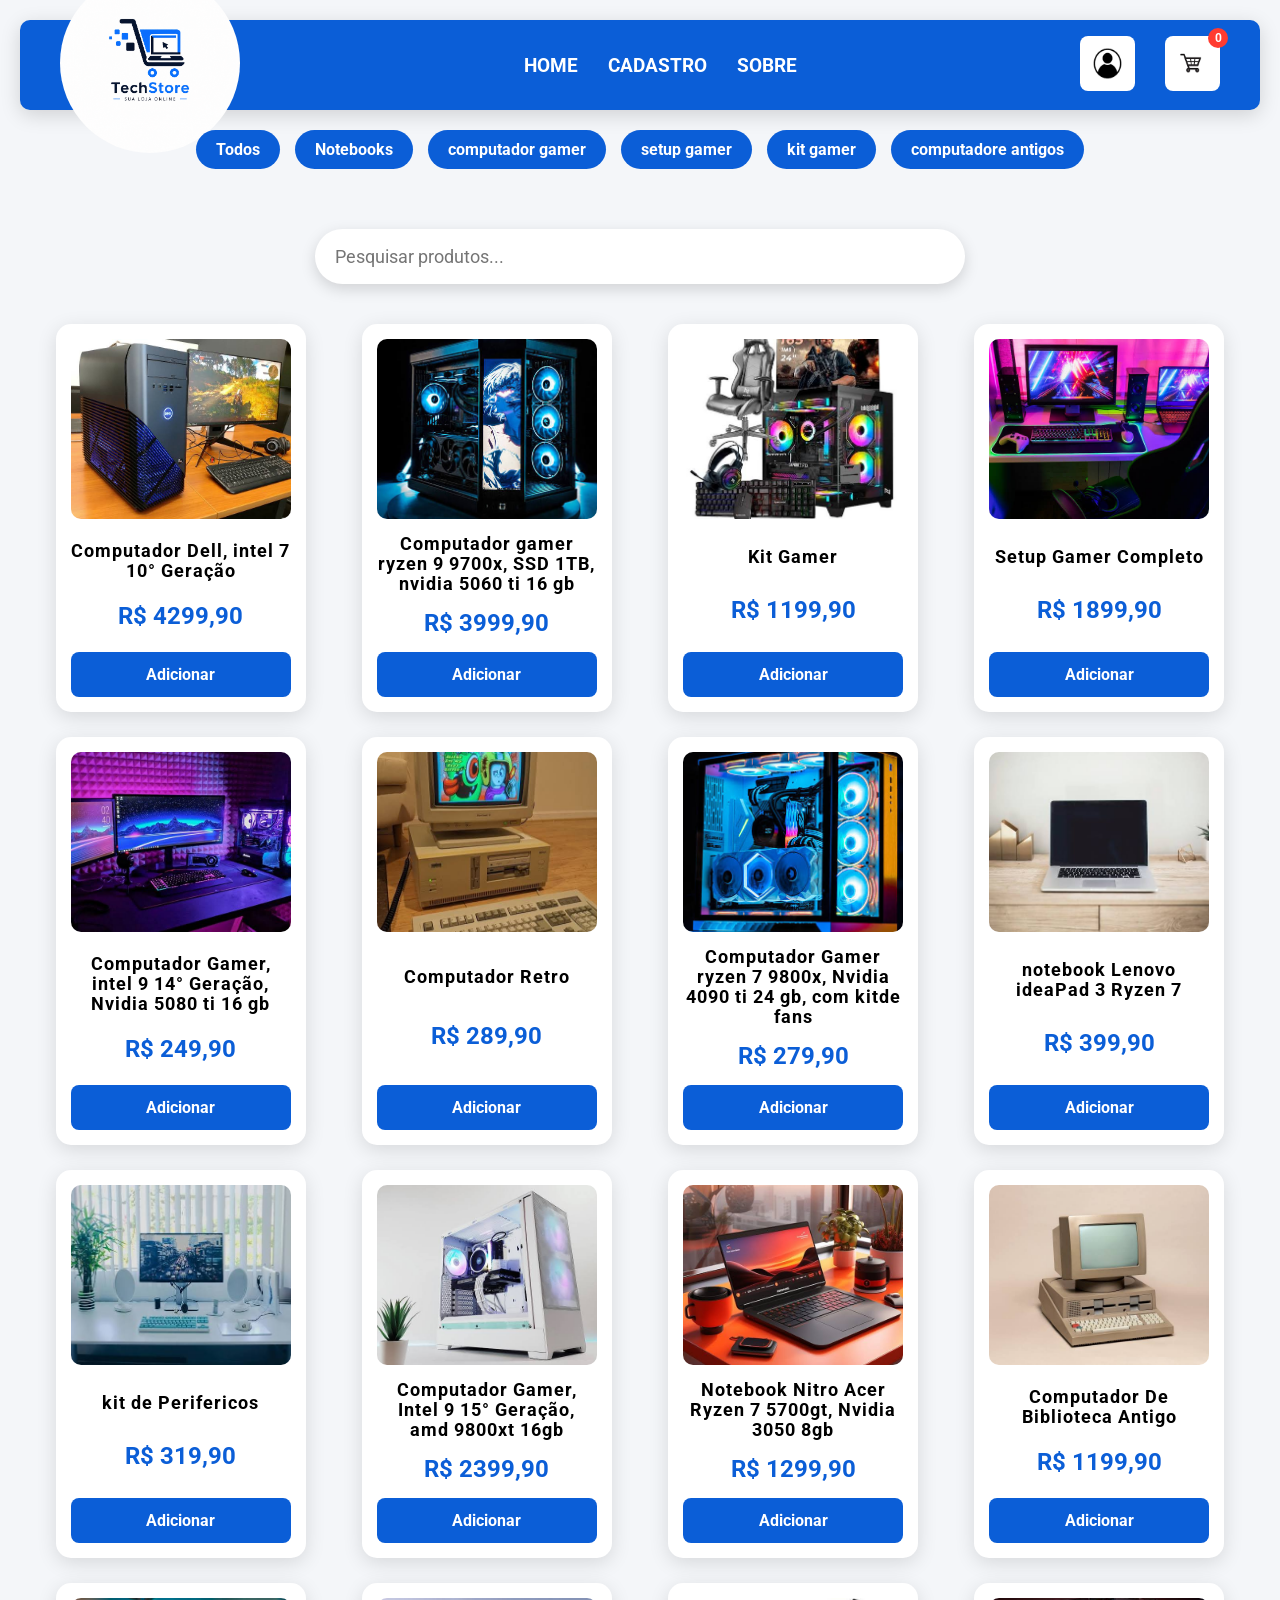
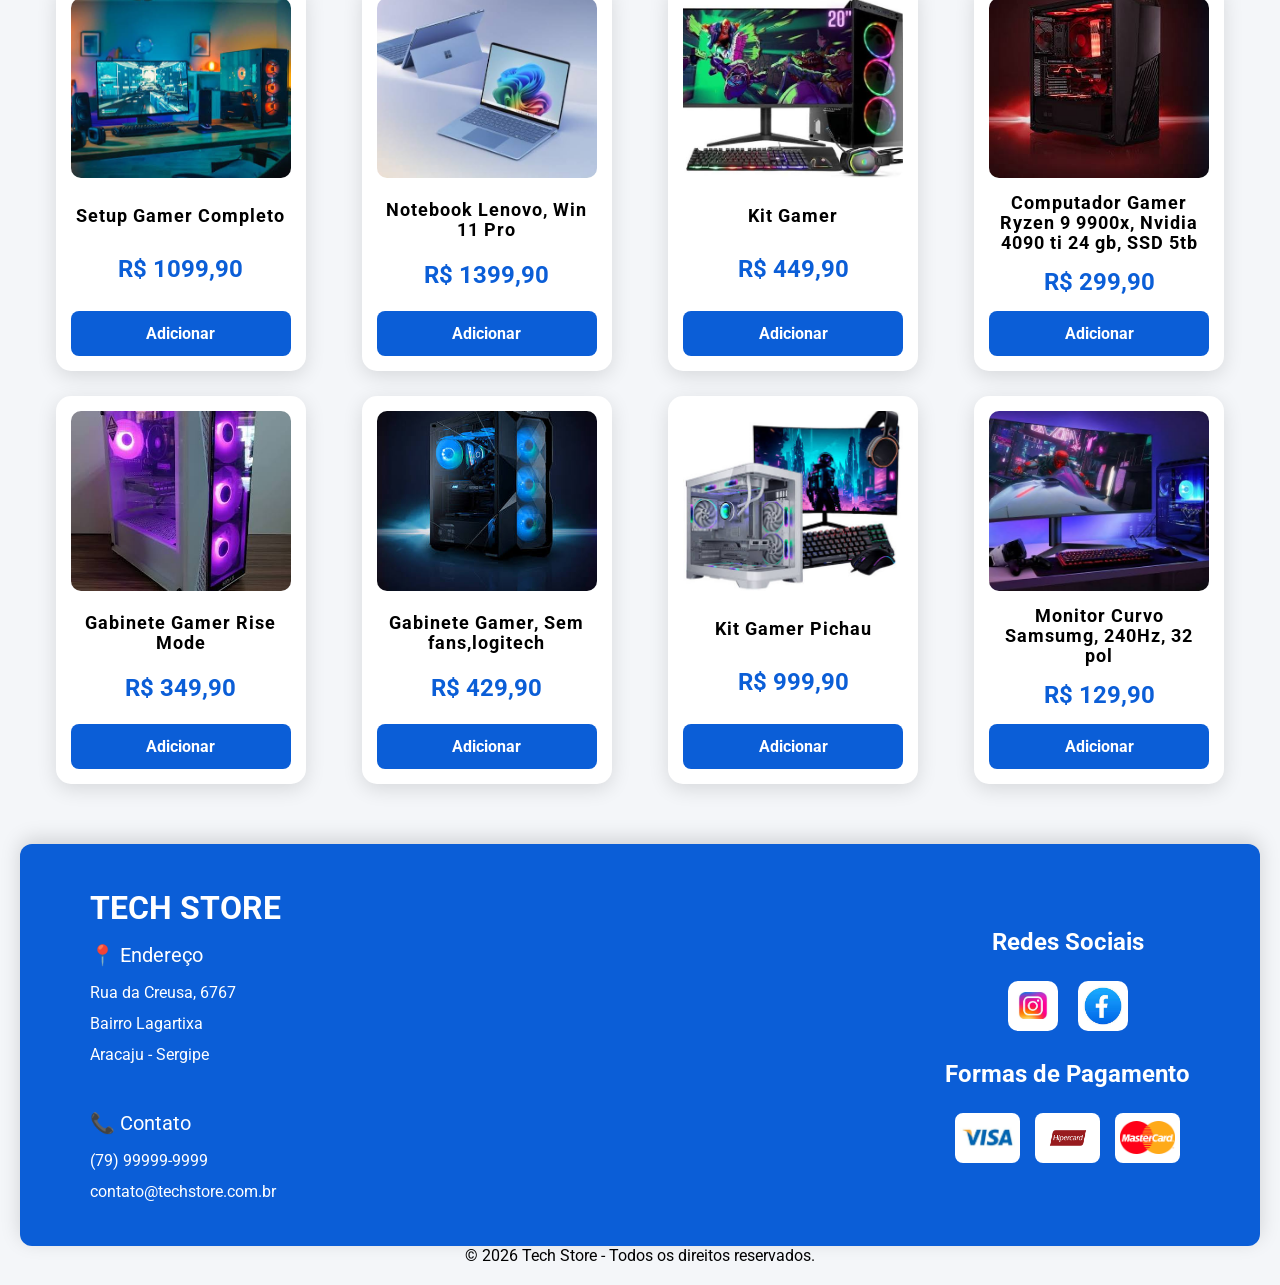
==== commit 70864ed6: "fiz alterações no css" ====
--- a/index.html
+++ b/index.html
@@ -1,123 +1,150 @@
-<!DOCTYPE html>
+<!doctype html>
 <html lang="pt-BR">
+  <head>
+    <meta charset="UTF-8" />
+    <meta name="viewport" content="width=device-width, initial-scale=1.0" />
+    <title>Loja de Computadores</title>
 
-<head>
-  <meta charset="UTF-8">
-  <meta name="viewport" content="width=device-width, initial-scale=1.0">
-  <title>Loja de Computadores</title>
+    <link rel="stylesheet" href="CSS/style_estrutura_pagina.css" />
 
-  <link rel="stylesheet" href="CSS/style_estrutura_pagina.css">
+    <script type="module" src="JS/carrega_produtos.js" defer></script>
 
-  <script type="module" src="JS/carrega_produtos.js" defer></script>
+    <link
+      rel="icon"
+      href="imagens/icones/logo_loja.png.png"
+      type="image/x-icon"
+    />
+  </head>
 
-  <link rel="icon" href="imagens/icones/logo_loja.png.png" type="image/x-icon">
-</head>
+  <body>
+    <main id="geral">
+      <!-- =========================
+         CABEÇALHO
+    ========================== -->
 
-<body>
-
-  <main id="geral">
-
-    <header id="cabecalho">
-
-      <div id="logo">
-        <a href="index.html">
-          <img src="imagens/icones/logo_loja.png.png" alt="Logo da Loja">
-        </a>
-      </div>
-
-      <nav id="menu">
-        <ul id="menu-secoes">
-          <li><a href="index.html" class="link_menu">Home</a></li>
-          <li><a href="cadastro.html" class="link_menu">Cadastro</a></li>
-          <li><a href="sobre.html" class="link_menu">Sobre</a></li>
-        </ul>
-      </nav>
-
-      <div id="div-icones">
-        <ul>
-          <li>
-            <a href="login.html">
-              <img src="imagens/icones/download (3).png" alt="Login">
-            </a>
-          </li>
-
-          <li>
-            <a href="carrinho.html" class="icone-carrinho"> 
-              <img src="imagens/icones/download (2).png" alt="Carrinho">
-              <span id="contador-carrinho">0</span>
-            </a>
-          </li>
-        </ul>
-      </div>
-
-    </header>
-
-    <!-- MENU DAS CATEGORIAS -->
-    <section id="categorias-produtos">
-      <ul id="categorias">
-        <!-- Criado pelo JavaScript -->
-      </ul>
-    </section>
-
-    <!-- BARRA DE PESQUISA -->
-    <section id="barra-pesquisa">
-
-      <input type="text" id="pesquisa" placeholder="Pesquisar produtos...">
-
-    </section>
-
-    <!-- PRODUTOS -->
-    <section id="cards">
-
-      <!-- Os cards serão criados pelo JavaScript -->
-
-    </section>
-
-    <!-- RODAPÉ -->
-    <footer id="rodape">
-
-      <div id="dadosloja">
-
-        <h2>Rua da Creusa, 6767 - Bairro Lagartixa</h2>
-
-        <h3>Aracaju - Sergipe</h3>
-
-      </div>
-
-      <div id="icone_sociais">
-
-        <ul>
-
-          <li>
-            <a href="#">
-              <img src="imagens/icones/instagram_logo.png" alt="Instagram">
-            </a>
-          </li>
-
-          <li>
-            <a href="#">
-              <img src="imagens/icones/facebook_logo.png" alt="Facebook">
-            </a>
-          </li>
-
-        </ul>
-
-        <div id="cartoes">
-
-          <img src="imagens/icones/download.png" alt="Hipercard">
-
-          <img src="imagens/icones/download.jpg" alt="Mastercard">
-
-          <img src="imagens/icones/download (1).png" alt="Visa">
-
+      <header id="cabecalho">
+        <div id="logo">
+          <a href="index.html">
+            <img src="imagens/icones/logo_loja.png.png" alt="Logo da Loja" />
+          </a>
         </div>
 
-      </div>
+        <nav id="menu">
+          <ul id="menu-secoes">
+            <li><a href="index.html">Home</a></li>
+            <li><a href="cadastro.html">Cadastro</a></li>
+            <li><a href="sobre.html">Sobre</a></li>
+          </ul>
+        </nav>
 
-    </footer>
+        <div id="div-icones">
+          <ul>
+            <li>
+              <a href="login.html">
+                <img src="imagens/icones/download (3).png" alt="Login" />
+              </a>
+            </li>
 
-  </main>
+            <li>
+              <a href="carrinho.html" class="icone-carrinho">
+                <img src="imagens/icones/download (2).png" alt="Carrinho" />
 
-</body>
+                <span id="contador-carrinho">0</span>
+              </a>
+            </li>
+          </ul>
+        </div>
+      </header>
 
-</html>+      <!-- =========================
+         MENU DAS CATEGORIAS
+    ========================== -->
+
+      <section id="categorias-produtos">
+        <ul id="categorias">
+          <!-- Criado pelo JavaScript -->
+        </ul>
+      </section>
+
+      <!-- =========================
+         BARRA DE PESQUISA
+    ========================== -->
+
+      <section id="barra-pesquisa">
+        <input type="text" id="pesquisa" placeholder="Pesquisar produtos..." />
+      </section>
+
+      <!-- =========================
+         PRODUTOS
+    ========================== -->
+
+      <section id="cards">
+        <!-- Os cards são criados pelo JavaScript -->
+      </section>
+
+      <!-- =========================
+         RODAPÉ
+    ========================== -->
+
+      <footer id="rodape">
+        <!-- Informações da loja -->
+
+        <div id="dadosloja">
+          <h1>TECH STORE</h1>
+
+          <h2>📍 Endereço</h2>
+
+          <p>Rua da Creusa, 6767</p>
+          <p>Bairro Lagartixa</p>
+          <p>Aracaju - Sergipe</p>
+
+          <br />
+
+          <h2>📞 Contato</h2>
+
+          <p>(79) 99999-9999</p>
+
+          <p>contato@techstore.com.br</p>
+        </div>
+
+        <!-- Redes sociais e pagamentos -->
+
+        <div id="icone_sociais">
+          <h2>Redes Sociais</h2>
+
+          <ul>
+            <li>
+              <a href="#">
+                <img src="imagens/icones/instagram_logo.png" alt="Instagram" />
+              </a>
+            </li>
+
+            <li>
+              <a href="#">
+                <img src="imagens/icones/facebook_logo.png" alt="Facebook" />
+              </a>
+            </li>
+          </ul>
+
+          <h2>Formas de Pagamento</h2>
+
+          <div id="cartoes">
+            <img src="imagens/icones/download.jpg" alt="MasterCard" />
+
+            <img src="imagens/icones/download (1).png" alt="Visa" />
+
+            <img src="imagens/icones/download.png" alt="Hipercard" />
+          </div>
+        </div>
+      </footer>
+
+      <!-- =========================
+         COPYRIGHT
+    ========================== -->
+
+      <footer id="copyright">
+        <p>© 2026 Tech Store - Todos os direitos reservados.</p>
+      </footer>
+    </main>
+  </body>
+</html>
--- a/CSS/style_estrutura_pagina.css
+++ b/CSS/style_estrutura_pagina.css
@@ -1,305 +1,330 @@
-@import url('https://fonts.googleapis.com/css2?family=Roboto:wght@100..900&display=swap');
-
-*{
-    margin: 0;
-    padding: 0;
-    box-sizing: border-box;
-    font-family: 'Roboto', sans-serif;
-}
-
-:root{
-    --cor_principal: #0b5ed7;
-    --cor_principal_hover:#084298;
-    --cor_botao01: #f8f9fa;
-    --cor_vermelha: #dc3545;
-    --cor_link_menu: #ffffff;
-    --cor_corpo_site: #f4f6f9;
-    --cor_suave: #d4ff85;
-    --cor_branca: #ffffff;
-}
-
-body{
-    background: var(--cor_corpo_site);
-}
-
-#geral{
-    width: 100%;
-    margin: auto;
-    padding: 20px;
-    display: flex;
-    flex-direction: column;
-    align-items: center;
+@import url("https://fonts.googleapis.com/css2?family=Roboto:wght@100..900&display=swap");
+
+* {
+  margin: 0;
+  padding: 0;
+  box-sizing: border-box;
+  font-family: "Roboto", sans-serif;
+}
+
+:root {
+  --cor_principal: #0b5ed7;
+  --cor_principal_hover: #084298;
+  --cor_botao01: #f8f9fa;
+  --cor_vermelha: #dc3545;
+  --cor_link_menu: #ffffff;
+  --cor_corpo_site: #f4f6f9;
+  --cor_suave: #d4ff85;
+  --cor_branca: #ffffff;
+}
+
+body {
+  background: var(--cor_corpo_site);
+}
+
+#geral {
+  width: 100%;
+  margin: auto;
+  padding: 20px;
+  display: flex;
+  flex-direction: column;
+  align-items: center;
 }
 
 /* CABEÇALHO */
 
-#cabecalho{
-    width: 100%;
-    height: 90px;
-    background: var(--cor_principal);
-    padding: 0 40px;
-    display: flex;
-    justify-content: space-between;
-    align-items: center;
-    border-radius: 10px;
-    box-shadow: 0 5px 20px rgba(0,0,0,.15);
-}
-
-#logo img{
-    width: 180px;
-    border-radius: 50%;
-    transition: .3s;
-}
-
-#logo img:hover{
-    transform: scale(1.05);
-}
-
-#menu{
-    display: flex;
-    align-items: center;
-    justify-content: center;
-}
-
-#cabecalho ul{
-    display: flex;
-    list-style: none;
-    gap: 30px;
-}
-
-#menu a{
-    font-size: 1.2em;
-    text-transform: uppercase;
-    text-decoration: none;
-    color: white;
-    font-weight: bold;
-    display: inline-block;
-    transition: transform 0.3s ease, color 0.3s ease;
-}
-
-#menu a:hover{
-    color: var(--cor_suave);
-    transform: scale(1.15);
-}
-
-#div-icones img{
-    width: 55px;
-    height: 55px;
-    border-radius: 8px;
-    transition: .3s;
-}
-
-#div-icones img:hover{
-    transform: scale(1.1);
+#cabecalho {
+  width: 100%;
+  height: 90px;
+  background: var(--cor_principal);
+  padding: 0 40px;
+  display: flex;
+  justify-content: space-between;
+  align-items: center;
+  border-radius: 10px;
+  box-shadow: 0 5px 20px rgba(0, 0, 0, 0.15);
+}
+
+#logo img {
+  width: 180px;
+  border-radius: 50%;
+  transition: 0.3s;
+}
+
+#logo img:hover {
+  transform: scale(1.05);
+}
+
+#menu {
+  display: flex;
+  align-items: center;
+  justify-content: center;
+}
+
+#cabecalho ul {
+  display: flex;
+  list-style: none;
+  gap: 30px;
+}
+
+#menu a {
+  font-size: 1.2em;
+  text-transform: uppercase;
+  text-decoration: none;
+  color: white;
+  font-weight: bold;
+  display: inline-block;
+  transition:
+    transform 0.3s ease,
+    color 0.3s ease;
+}
+
+#menu a:hover {
+  color: var(--cor_suave);
+  transform: scale(1.15);
+}
+
+#div-icones img {
+  width: 55px;
+  height: 55px;
+  border-radius: 8px;
+  transition: 0.3s;
+}
+
+#div-icones img:hover {
+  transform: scale(1.1);
 }
 
 /* BARRA DE PESQUISA */
 
-#barra-pesquisa{
-    width: 100%;
-    display: flex;
-    justify-content: center;
-    margin: 40px 0;
-}
-
-#pesquisa{
-    width: 650px;
-    height: 55px;
-    padding: 0 20px;
-    border: none;
-    border-radius: 30px;
-    outline: none;
-    font-size: 1.1em;
-    box-shadow: 0 5px 15px rgba(0,0,0,.15);
+#barra-pesquisa {
+  width: 100%;
+  display: flex;
+  justify-content: center;
+  margin: 40px 0;
+}
+
+#pesquisa {
+  width: 650px;
+  height: 55px;
+  padding: 0 20px;
+  border: none;
+  border-radius: 30px;
+  outline: none;
+  font-size: 1.1em;
+  box-shadow: 0 5px 15px rgba(0, 0, 0, 0.15);
 }
 
 /* CARDS */
 
-#cards{
-    width: 1200px;
-    display: grid;
-    grid-template-columns: repeat(auto-fit,minmax(250px,1fr));
-    gap: 25px;
-    justify-items: center;
-}
-
-.card{
-    width:250px;
-    min-height:380px;
-    background: white;
-    border-radius:15px;
-    overflow:hidden;
+#cards {
+  width: 1200px;
+  display: grid;
+  grid-template-columns: repeat(auto-fit, minmax(250px, 1fr));
+  gap: 25px;
+  justify-items: center;
+}
+
+.card {
+  width: 250px;
+  min-height: 380px;
+  background: white;
+  border-radius: 15px;
+  overflow: hidden;
+  display: flex;
+  flex-direction: column;
+  justify-content: space-between;
+  align-items: center;
+  padding: 15px;
+  transition: 0.3s;
+  box-shadow: 0 5px 20px rgba(0, 0, 0, 0.12);
+}
+
+.card:hover {
+  transform: translateY(-8px);
+  box-shadow: 0 15px 30px rgba(0, 0, 0, 0.2);
+}
+
+.card img {
+  width: 100%;
+  height: 180px;
+  object-fit: cover;
+  border-radius: 10px;
+}
+
+.card h2 {
+  margin-top: 15px;
+  font-size: 1.1em;
+  text-align: center;
+  letter-spacing: 1px;
+}
+
+.card h3 {
+  margin: 15px 0;
+}
+
+.valor_card {
+  color: var(--cor_principal);
+  font-size: 1.5em;
+  font-weight: bold;
+}
+
+.card button {
+  width: 100%;
+  height: 45px;
+  border: none;
+  border-radius: 8px;
+  background: var(--cor_principal);
+  color: white;
+  font-size: 1em;
+  font-weight: bold;
+  cursor: pointer;
+  transition: 0.3s;
+}
+
+.card button:hover {
+  background: var(--cor_principal_hover);
+}
+
+/* RODAPÉ */
+
+#rodape {
+  width: 100%;
+  margin-top: 60px;
+  background: var(--cor_principal);
+  color: white;
+  display: flex;
+  justify-content: space-between;
+  align-items: center;
+  padding: 45px 70px;
+  border-radius: 12px;
+  box-shadow: 0 -5px 20px rgba(0, 0, 0, 0.15);
+}
+
+#dadosloja{
     display:flex;
     flex-direction:column;
-    justify-content:space-between;
+    gap:12px;
+}
+
+#dadosloja h1{
+    font-size:32px;
+}
+
+#dadosloja h2{
+    font-size:20px;
+    font-weight:400;
+    line-height:1.6;
+}
+
+#icone_sociais{
+    display:flex;
+    flex-direction:column;
     align-items:center;
-    padding:15px;
-    transition:.3s;
-    box-shadow:0 5px 20px rgba(0,0,0,.12);
-}
-
-.card:hover{
-    transform:translateY(-8px);
-    box-shadow:0 15px 30px rgba(0,0,0,.20);
-}
-
-.card img{
-    width:100%;
-    height:180px;
-    object-fit:cover;
-    border-radius:10px;
-}
-
-.card h2{
-    margin-top:15px;
-    font-size:1.1em;
-    text-align:center;
-    letter-spacing:1px;
-}
-
-.card h3{
-    margin:15px 0;
-}
-
-.valor_card{
-    color:var(--cor_principal);
-    font-size:1.5em;
-    font-weight:bold;
-}
-
-.card button{
-    width:100%;
-    height:45px;
-    border:none;
-    border-radius:8px;
-    background:var(--cor_principal);
-    color:white;
-    font-size:1em;
-    font-weight:bold;
-    cursor:pointer;
-    transition:.3s;
-}
-
-.card button:hover{
-    background:var(--cor_principal_hover);
-}
-
-/* RODAPÉ */
-
-#rodape{
-    width:100%;
-    margin-top:50px;
-    background:var(--cor_principal);
-    color:white;
-    border-radius:10px;
-    display:flex;
-    justify-content:space-around;
-    align-items:center;
-    padding:40px;
-    box-shadow:0 -5px 20px rgba(0,0,0,.15);
-}
-
-#dadosloja h1{
-    margin-top:10px;
+    gap:25px;
+
 }
 
 #icone_sociais ul{
     display:flex;
+    gap:20px;
     list-style:none;
-    justify-content:center;
-    gap:15px;
-    margin-bottom:20px;
 }
 
 #icone_sociais img{
-    width:55px;
-    transition:.3s;
+    width: 50px;
+    height: 50px;
+    object-fit: contain;
+    background: white;
+    border-radius: 10px;
+    padding: 5px;
+    transition: transform .3s;
 }
 
 #icone_sociais img:hover{
-    transform:scale(1.15);
+    transform: scale(1.15);
 }
 
 #cartoes{
     display:flex;
-    justify-content:center;
-    gap:10px;
-    margin-top:15px;
+    gap:15px;
 }
 
 #cartoes img{
-    width:55px;
-    border-radius:5px;
+    width:65px;
+    padding:5px;
+    background:white;
+    border-radius:8px;
 }
 /* MENU DE CATEGORIAS */
 
-#categorias-produtos{
-    width: 100%;
-    display: flex;
-    justify-content: center;
-    margin: 20px 0;
-}
-
-#categorias{
-    list-style: none;
-    display: flex;
-    justify-content: center;
-    align-items: center;
-    gap: 15px;
-    flex-wrap: wrap;
-}
-
-#categorias li{
-    list-style: none;
-}
-
-#categorias a{
-    display: block;
-    padding: 10px 20px;
-    background-color: var(--cor_principal);
-    color: white;
-    text-decoration: none;
-    border-radius: 30px;
-    font-weight: bold;
-    transition: .3s;
-}
-
-#categorias a:hover{
-    background-color: var(--cor_suave);
-    color: black;
-    transform: translateY(-3px);
+#categorias-produtos {
+  width: 100%;
+  display: flex;
+  justify-content: center;
+  margin: 20px 0;
+}
+
+#categorias {
+  list-style: none;
+  display: flex;
+  justify-content: center;
+  align-items: center;
+  gap: 15px;
+  flex-wrap: wrap;
+}
+
+#categorias li {
+  list-style: none;
+}
+
+#categorias a {
+  display: block;
+  padding: 10px 20px;
+  background-color: var(--cor_principal);
+  color: white;
+  text-decoration: none;
+  border-radius: 30px;
+  font-weight: bold;
+  transition: 0.3s;
+}
+
+#categorias a:hover {
+  background-color: var(--cor_suave);
+  color: black;
+  transform: translateY(-3px);
 }
 /* ==========================
    ÍCONE DO CARRINHO
 ========================== */
 
-.icone-carrinho{
-    position: relative;
-    display: inline-flex;
-    align-items: center;
-    justify-content: center;
-}
-
-#contador-carrinho{
-    position: absolute;
-
-    top: -8px;
-    right: -8px;
-
-    min-width: 20px;
-    height: 20px;
-
-    padding: 0 5px;
-
-    border-radius: 50px;
-
-    background: #ff3b30;
-    color: white;
-
-    display: flex;
-    justify-content: center;
-    align-items: center;
-
-    font-size: 12px;
-    font-weight: bold;
-}+.icone-carrinho {
+  position: relative;
+  display: inline-flex;
+  align-items: center;
+  justify-content: center;
+}
+
+#contador-carrinho {
+  position: absolute;
+
+  top: -8px;
+  right: -8px;
+
+  min-width: 20px;
+  height: 20px;
+
+  padding: 0 5px;
+
+  border-radius: 50px;
+
+  background: #ff3b30;
+  color: white;
+
+  display: flex;
+  justify-content: center;
+  align-items: center;
+
+  font-size: 12px;
+  font-weight: bold;
+}
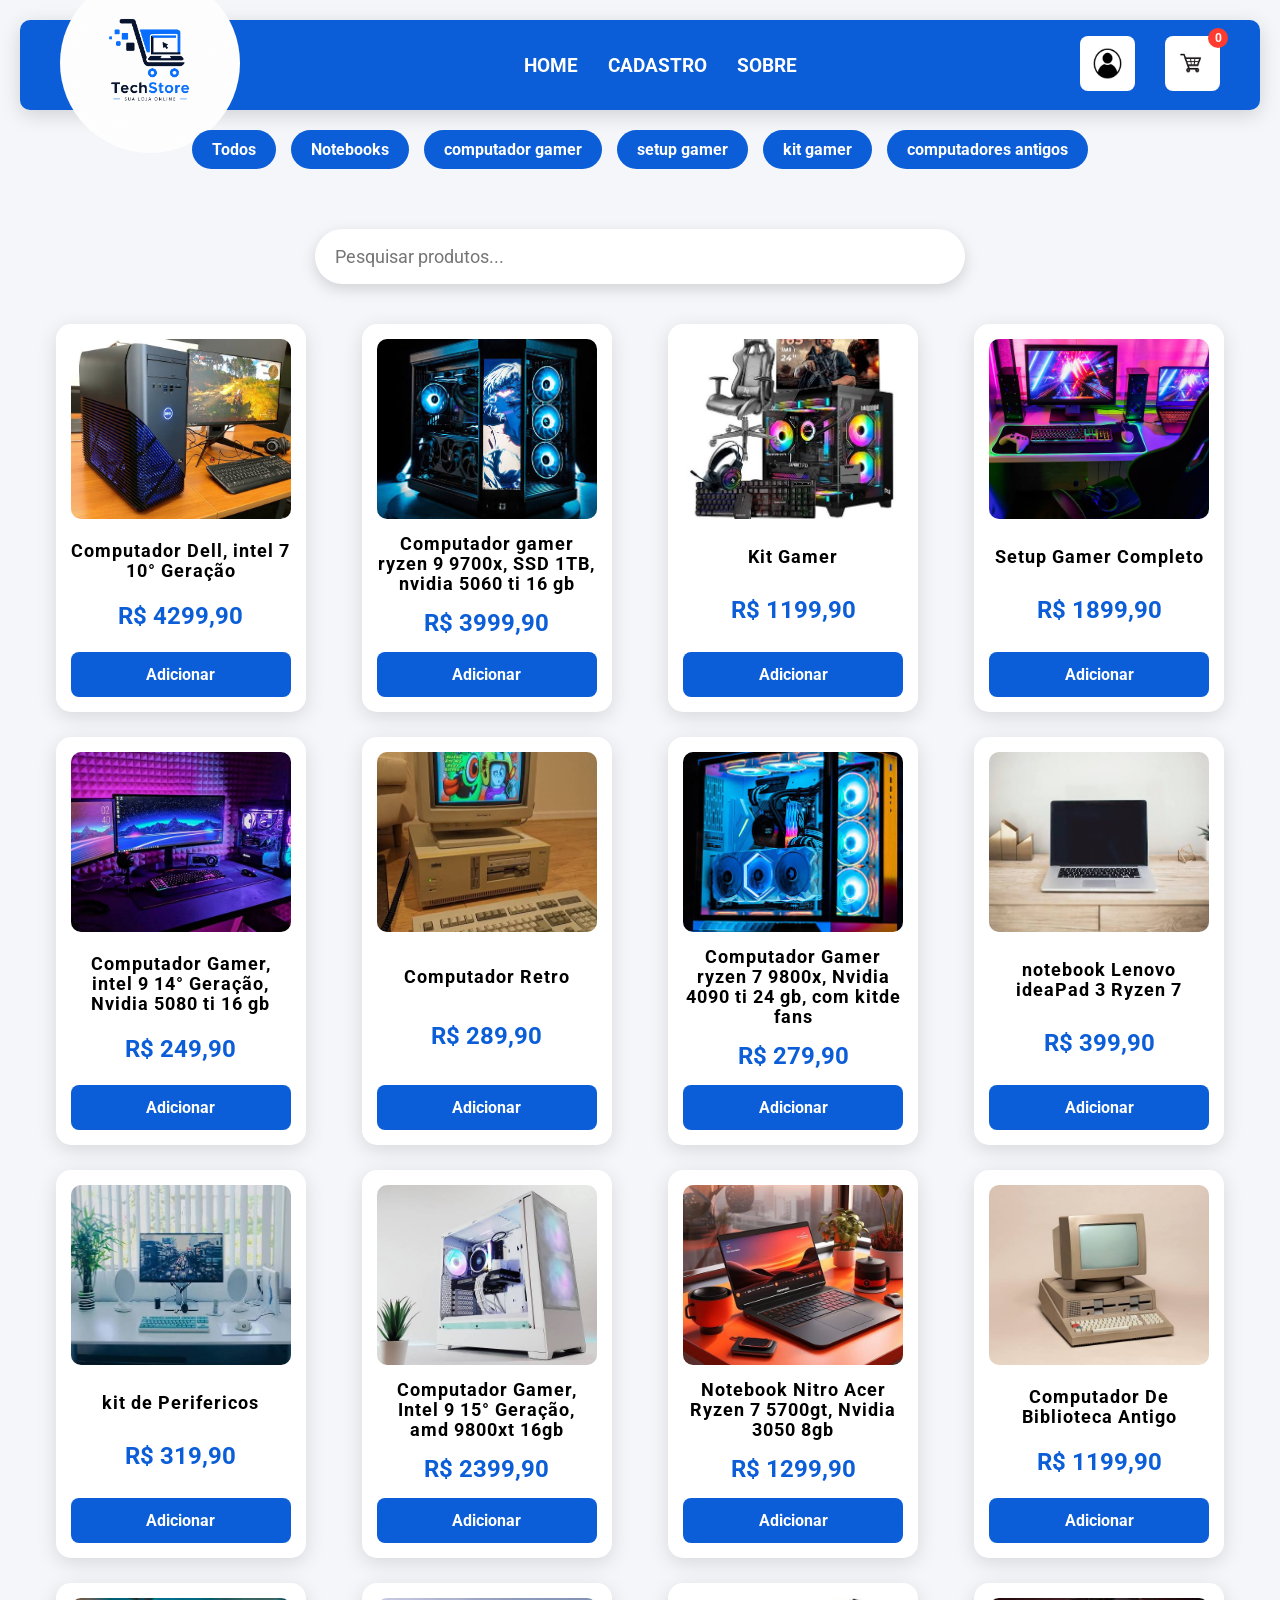
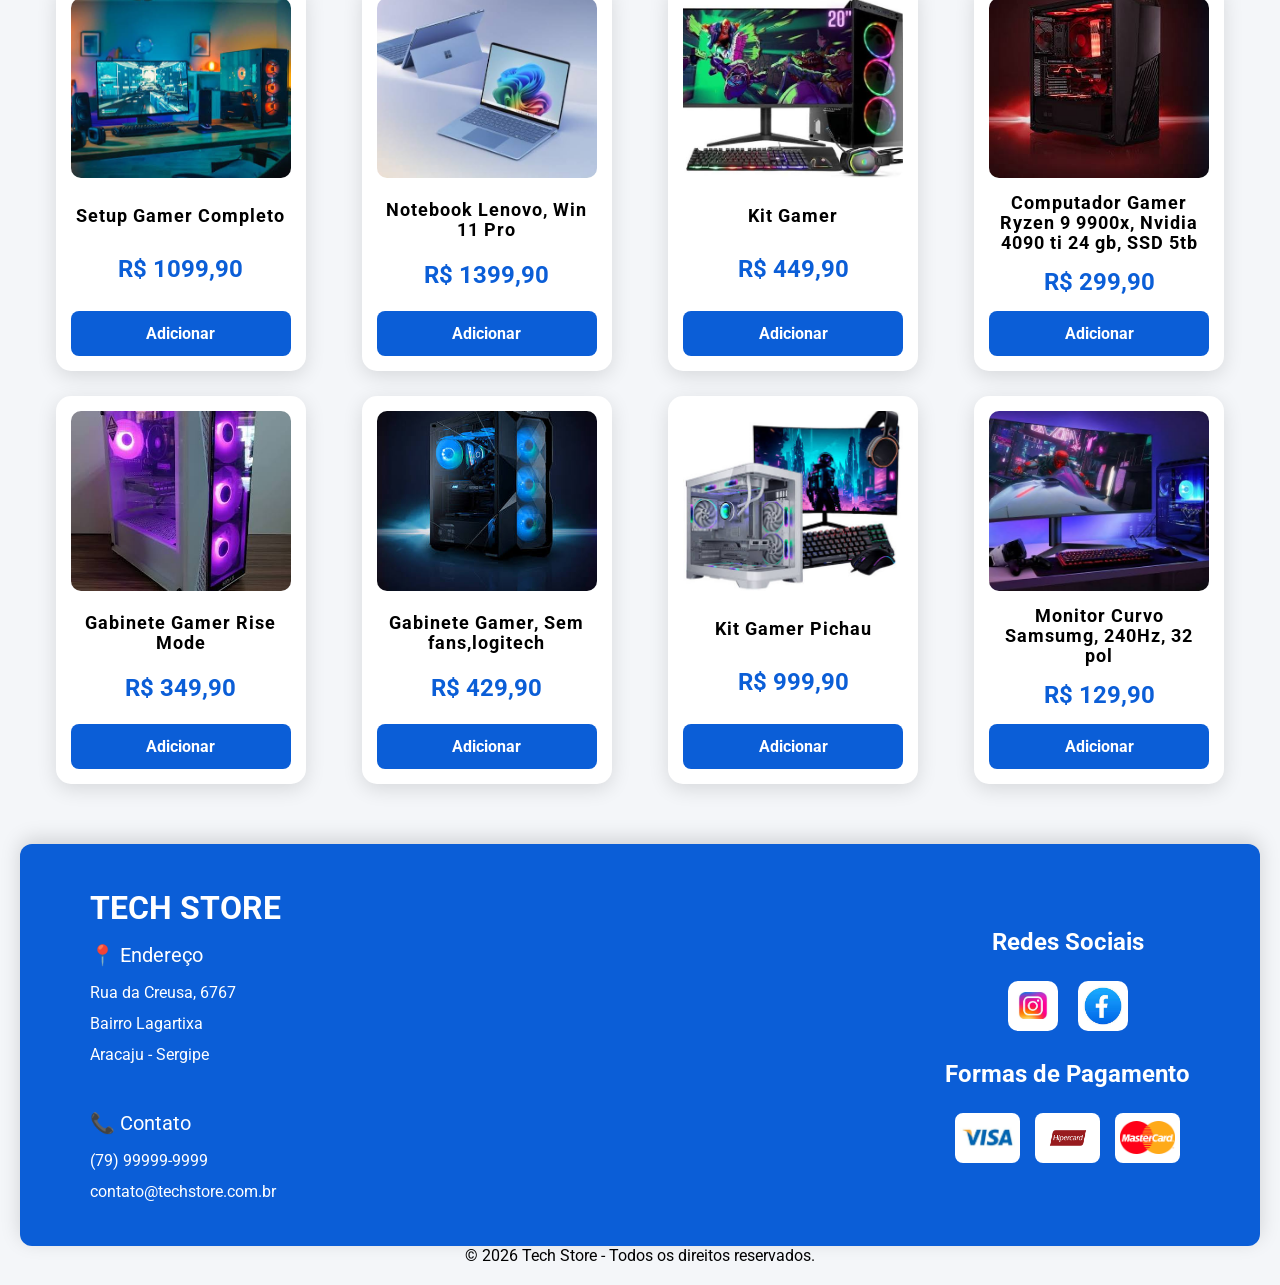
==== commit e05f649c: "fiz alterações" ====
--- a/index.html
+++ b/index.html
@@ -1,150 +1,149 @@
 <!doctype html>
 <html lang="pt-BR">
-  <head>
-    <meta charset="UTF-8" />
-    <meta name="viewport" content="width=device-width, initial-scale=1.0" />
-    <title>Loja de Computadores</title>
 
-    <link rel="stylesheet" href="CSS/style_estrutura_pagina.css" />
+<head>
+  <meta charset="UTF-8" />
+  <meta name="viewport" content="width=device-width, initial-scale=1.0" />
+  <title>Loja de Computadores</title>
 
-    <script type="module" src="JS/carrega_produtos.js" defer></script>
+  <link rel="stylesheet" href="CSS/style_estrutura_pagina.css" />
 
-    <link
-      rel="icon"
-      href="imagens/icones/logo_loja.png.png"
-      type="image/x-icon"
-    />
-  </head>
+  <script type="module" src="JS/carrega_produtos.js" defer></script>
+  <script type="module" src="JS/cadastro.js" defer></script>
 
-  <body>
-    <main id="geral">
-      <!-- =========================
+  <link rel="icon" href="imagens/icones/logo_loja.png.png" type="image/x-icon" />
+</head>
+
+<body>
+  <main id="geral">
+    <!-- =========================
          CABEÇALHO
     ========================== -->
 
-      <header id="cabecalho">
-        <div id="logo">
-          <a href="index.html">
-            <img src="imagens/icones/logo_loja.png.png" alt="Logo da Loja" />
-          </a>
-        </div>
+    <header id="cabecalho">
+      <div id="logo">
+        <a href="index.html">
+          <img src="imagens/icones/logo_loja.png.png" alt="Logo da Loja" />
+        </a>
+      </div>
 
-        <nav id="menu">
-          <ul id="menu-secoes">
-            <li><a href="index.html">Home</a></li>
-            <li><a href="cadastro.html">Cadastro</a></li>
-            <li><a href="sobre.html">Sobre</a></li>
-          </ul>
-        </nav>
+      <nav id="menu">
+        <ul id="menu-secoes">
+          <li><a href="index.html">Home</a></li>
+          <li><a href="cadastro.html">Cadastro</a></li>
+          <li><a href="sobre.html">Sobre</a></li>
+        </ul>
+      </nav>
 
-        <div id="div-icones">
-          <ul>
-            <li>
-              <a href="login.html">
-                <img src="imagens/icones/download (3).png" alt="Login" />
-              </a>
-            </li>
+      <div id="div-icones">
+        <ul>
+          <li>
+            <a href="login.html">
+              <img src="imagens/icones/download (3).png" alt="Login" />
+            </a>
+          </li>
 
-            <li>
-              <a href="carrinho.html" class="icone-carrinho">
-                <img src="imagens/icones/download (2).png" alt="Carrinho" />
+          <li>
+            <a href="carrinho.html" class="icone-carrinho">
+              <img src="imagens/icones/download (2).png" alt="Carrinho" />
 
-                <span id="contador-carrinho">0</span>
-              </a>
-            </li>
-          </ul>
-        </div>
-      </header>
+              <span id="contador-carrinho">0</span>
+            </a>
+          </li>
+        </ul>
+      </div>
+    </header>
 
-      <!-- =========================
+    <!-- =========================
          MENU DAS CATEGORIAS
     ========================== -->
 
-      <section id="categorias-produtos">
-        <ul id="categorias">
-          <!-- Criado pelo JavaScript -->
-        </ul>
-      </section>
+    <section id="categorias-produtos">
+      <ul id="categorias">
+        <!-- Criado pelo JavaScript -->
+      </ul>
+    </section>
 
-      <!-- =========================
+    <!-- =========================
          BARRA DE PESQUISA
     ========================== -->
 
-      <section id="barra-pesquisa">
-        <input type="text" id="pesquisa" placeholder="Pesquisar produtos..." />
-      </section>
+    <section id="barra-pesquisa">
+      <input type="text" id="pesquisa" placeholder="Pesquisar produtos..." />
+    </section>
 
-      <!-- =========================
+    <!-- =========================
          PRODUTOS
     ========================== -->
 
-      <section id="cards">
-        <!-- Os cards são criados pelo JavaScript -->
-      </section>
+    <section id="cards">
+      <!-- Os cards são criados pelo JavaScript -->
+    </section>
 
-      <!-- =========================
+    <!-- =========================
          RODAPÉ
     ========================== -->
 
-      <footer id="rodape">
-        <!-- Informações da loja -->
+    <footer id="rodape">
+      <!-- Informações da loja -->
 
-        <div id="dadosloja">
-          <h1>TECH STORE</h1>
+      <div id="dadosloja">
+        <h1>TECH STORE</h1>
 
-          <h2>📍 Endereço</h2>
+        <h2>📍 Endereço</h2>
 
-          <p>Rua da Creusa, 6767</p>
-          <p>Bairro Lagartixa</p>
-          <p>Aracaju - Sergipe</p>
+        <p>Rua da Creusa, 6767</p>
+        <p>Bairro Lagartixa</p>
+        <p>Aracaju - Sergipe</p>
 
-          <br />
+        <br />
 
-          <h2>📞 Contato</h2>
+        <h2>📞 Contato</h2>
 
-          <p>(79) 99999-9999</p>
+        <p>(79) 99999-9999</p>
 
-          <p>contato@techstore.com.br</p>
+        <p>contato@techstore.com.br</p>
+      </div>
+
+      <!-- Redes sociais e pagamentos -->
+
+      <div id="icone_sociais">
+        <h2>Redes Sociais</h2>
+
+        <ul>
+          <li>
+            <a href="#">
+              <img src="imagens/icones/instagram_logo.png" alt="Instagram" />
+            </a>
+          </li>
+
+          <li>
+            <a href="#">
+              <img src="imagens/icones/facebook_logo.png" alt="Facebook" />
+            </a>
+          </li>
+        </ul>
+
+        <h2>Formas de Pagamento</h2>
+
+        <div id="cartoes">
+          <img src="imagens/icones/download.jpg" alt="MasterCard" />
+
+          <img src="imagens/icones/download (1).png" alt="Visa" />
+
+          <img src="imagens/icones/download.png" alt="Hipercard" />
         </div>
+      </div>
+    </footer>
 
-        <!-- Redes sociais e pagamentos -->
-
-        <div id="icone_sociais">
-          <h2>Redes Sociais</h2>
-
-          <ul>
-            <li>
-              <a href="#">
-                <img src="imagens/icones/instagram_logo.png" alt="Instagram" />
-              </a>
-            </li>
-
-            <li>
-              <a href="#">
-                <img src="imagens/icones/facebook_logo.png" alt="Facebook" />
-              </a>
-            </li>
-          </ul>
-
-          <h2>Formas de Pagamento</h2>
-
-          <div id="cartoes">
-            <img src="imagens/icones/download.jpg" alt="MasterCard" />
-
-            <img src="imagens/icones/download (1).png" alt="Visa" />
-
-            <img src="imagens/icones/download.png" alt="Hipercard" />
-          </div>
-        </div>
-      </footer>
-
-      <!-- =========================
+    <!-- =========================
          COPYRIGHT
     ========================== -->
 
-      <footer id="copyright">
-        <p>© 2026 Tech Store - Todos os direitos reservados.</p>
-      </footer>
-    </main>
-  </body>
-</html>
+    <footer id="copyright">
+      <p>© 2026 Tech Store - Todos os direitos reservados.</p>
+    </footer>
+  </main>
+</body>
+
+</html>
